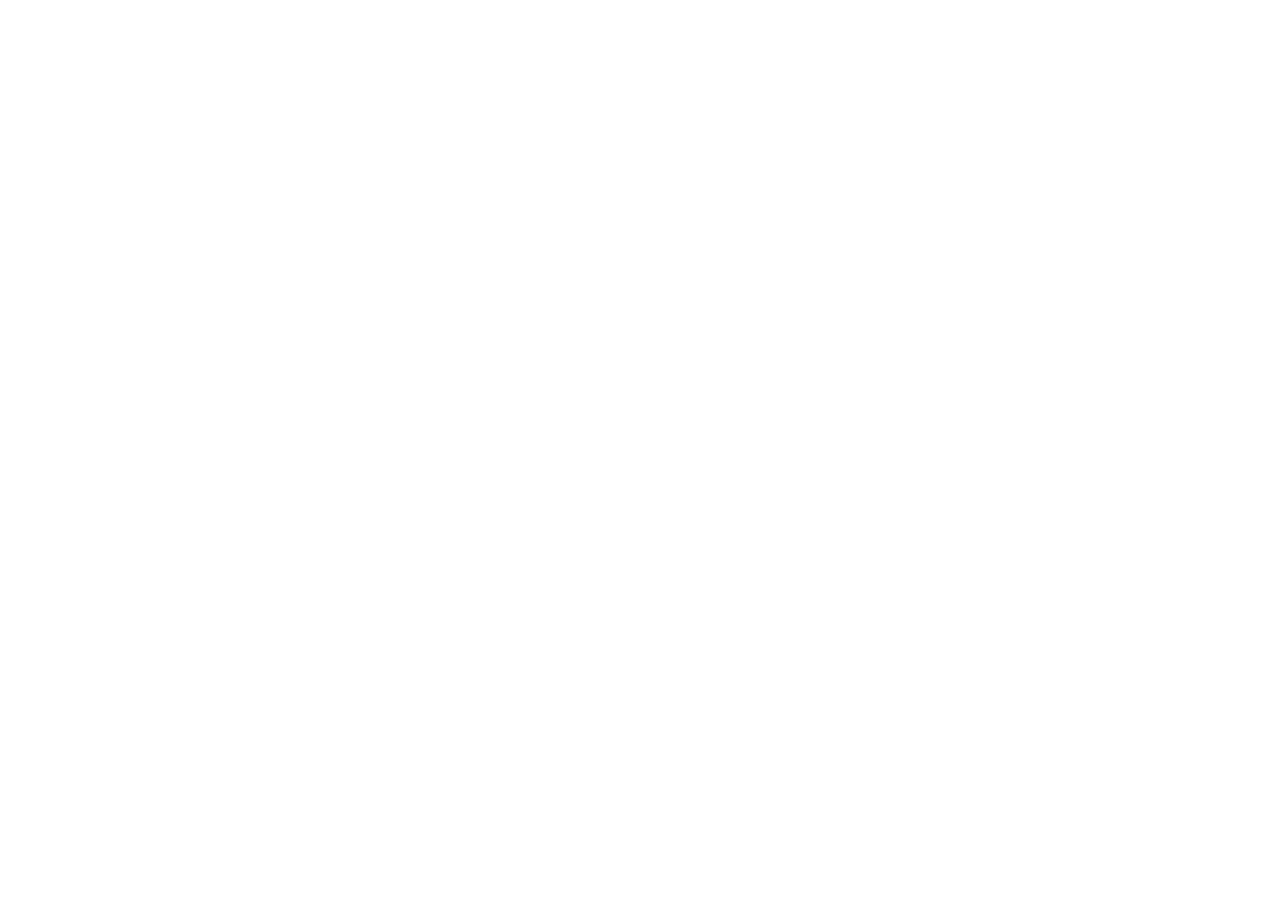
==== attractions.html @ dcddfea0 "Initial Commit for High Fidelity Wireframe of Taniti Website for WGU D479 PA Task 1" ====
<!DOCTYPE html>
<html lang="en">
<head>
    <meta charset="UTF-8">
    <meta name="viewport" content="width=device-width, initial-scale=1.0">
    <link rel="stylesheet" href="/css/styles.css">
    <title>Taniti Attractions WebPage</title>
</head>
<body>
    
</body>
</html>
---- css/styles.css ----
h1 {
    font-size: 3rem;
    text-align: center;
}

h2 {
    font-size: 2.5rem;
    text-align: center;
    text-decoration: underline;
}

h3 {
    font-size: 2.0rem;
    text-align: center;
}

p {
    font-size: 1.85rem;
}

footer {
    padding: 75px;
    margin-top: 30px;
    display: grid;
    grid-template-columns: 1fr 1fr 1fr 1fr 1fr;
    grid-template-rows: auto auto auto;
    place-items: center;
}

.site_heading {
    font-size: 5rem;
}

.header_logo_and_heading_div {
    display: grid;
    grid-template-columns: 1fr 1fr 1fr 1fr 1fr 1fr 1fr;
    grid-template-rows: auto auto;
    gap: 5px;
    place-items: center;
}

.taniti_logo {
    grid-column: 4;
}

.site_heading:nth-child(1) {
    grid-column: 2;
}

.site_heading:nth-child(2) {
    grid-column: 3;
}

.site_heading:nth-child(3) {
    grid-column: 4;
}

.top_navbar {
    background-color: rgba(255, 215, 0, 65%);
    border-radius: 100px;
    align-items: center;
    place-items: center;
    font-size: 2.75rem;
    padding: 40px;
    display: grid;
    grid-template-columns: 1fr 1fr 1fr 1fr;
    grid-template-rows: auto;
    column-gap: 10px;
}

.top_nav_links {
    padding: 20px;
    border: solid 4px black;
    border-radius: 60px;
    color: black;
    background-color: skyblue;

}

.top_nav_links:hover {
    color: black;
    background-color: rgba(240, 23, 52, 80%);
    scale: 1.25;
}

.primary_bottom_navbar {
    background-color: rgba(255, 215, 0, 65%);
    border-radius: 30px;
    width: min-content;
    justify-content: center;
    align-items: center;
    place-items: center;
    font-size: 2.75rem;
    padding: 40px;
    display: grid;
    grid-template-rows: 1fr 1fr 1fr 1fr;
    grid-template-columns: auto;
    column-gap: 10px;
    grid-column-start: 2;
    grid-column-end: 3;
}

.primary_bottom_nav_links {
    padding: 10px;
    border: solid 4px black;
    border-radius: 60px;
    color: black;
    background-color: skyblue;
}

.primary_bottom_nav_links:hover {
    color: black;
    background-color: rgba(240, 23, 52, 80%);
    scale: 1.25;
}

.secondary_bottom_navbar {
    grid-row: 1;
    grid-column-start: 3;
    grid-column-end: 6;
    background-color: rgba(255, 215, 0, 65%);
    border-radius: 30px;
    font-size: 2.0rem;
    padding: 110px;
    display: grid;
    grid-template-rows: 1fr 1fr 1fr;
    grid-template-columns: auto auto auto;
    place-items: center;
    margin-left: 80px;
}

.secondary_bottom_nav_links {
    padding: 20px;
    color: black;
}

.secondary_bottom_nav_links:hover {
    color: rgb(79, 66, 181);
    text-decoration: underline;
}

.content_container {
    display: grid;
    grid-template-columns: 1fr 1fr 1fr 1fr 1fr;
    grid-template-rows: auto auto;
    column-gap: 1px;
    row-gap: 15px;
    place-items: center;
    line-height: 1.5;
}

.center_justify_content_item {
    grid-column: 3;
}

p.content_grid_item_left {
    grid-column-start: 1;
    grid-column-end: 4;
    justify-content: center;
    margin-left: 150px;
    margin-right: 300px;
}

p.content_grid_item_right {
    grid-column-start: 3;
    grid-column-end: 6;
    justify-content: center;
    margin-right: 150px;
    margin-left: 300px;
}

img.content_grid_item_left {
    grid-column-start: 1;
    grid-column-end: 3;
    justify-content: center;
    margin-left: 300px;
}

.img_caption_left {
    grid-column-start: 1;
    grid-column-end: 3;
    grid-row: 2;
}

img.content_grid_item_right {
    grid-column-start: 4;
    grid-column-end: 6;
    justify-content: center;
    margin-right: 300px;
}

.img_caption_right {
    grid-column-start: 4;
    grid-column-end: 6;
}

.content_image {
    min-width: 225px;
    max-width: 35vw;
}

.taniti_welcome {
    font-style: italic;
    font-size: 4rem;
}

#bottom_caption_div {
    margin: 20px;
    grid-column-start: 1;
    grid-column-end: 4;
    grid-row-start: 2;
    grid-row-end: 4;
    display: grid;
    grid-template-columns: 1fr 1fr 1fr 1fr 1fr;
    grid-template-rows: auto auto;
}

.current {
    color: white;
    background-color: rgb(79, 66, 181);
    border-radius: 30px;
    margin: 20px;
}

.bottom_logo_div {
    grid-column-start: 1;
    grid-column-end: 2;
    grid-row: 1;
    place-items: center;
}

#top_taniti_welcome_logo {
    min-width: 275px;
    max-width: 20vw;
}

#bottom_taniti_welcome_logo {
    min-width: 275px;
    max-width: 18vw;
}


@media (max-width: 1200px) {
    .header_logo_and_heading_div {
        grid-template-columns: 1fr;
        grid-template-rows: auto auto auto auto;

    }

    .taniti_logo {
        grid-column: 1;
    }

    .site_heading:nth-child(1) {
        grid-column: 1;
    }

    .site_heading:nth-child(2) {
        grid-column: 1;
    }

    .site_heading:nth-child(3) {
        grid-column: 1;
    }

    .content_container {
        grid-template-columns: 1fr;
        grid-auto-rows: 1fr;
        row-gap: 0px;
    }

    h2.center_justify_content_item,
    h3.center_justify_content_item {
        grid-column: 1;
        justify-content: center;
        place-items: center;
        margin: 0px;
    }

    p.content_grid_item_left,
    p.content_grid_item_right {
        grid-column: 1;
        justify-content: center;
        place-items: center;
        margin: 0px;
    }

    img.content_grid_item_left,
    img.content_grid_item_right {
        grid-column: 1;
        grid-row: auto;
        justify-content: center;
        place-items: center;
        margin: 0px;
    }

    .img_caption_left,
    .img_caption_right {
        grid-column: 1;
        justify-content: center;
        place-items: center;
    }

    .top_nav_container {
        grid-template-columns: auto;
        grid-auto-rows: 1fr;
        justify-content: center;
        place-items: center;
    }

    .top_navbar {
        grid-template-columns: auto;
        grid-auto-rows: 1fr;
        justify-content: center;
        place-items: center;
    }

    .top_nav_links {
        margin: 15px auto 15px auto;
    }

    footer {
        grid-template-columns: auto;
        grid-auto-rows: 1fr;
        justify-content: center;
        place-items: center;
    }

    .bottom_logo_div {
        grid-row: auto;
        grid-column: 1;
        margin-bottom: 0px;
    }

    .primary_bottom_navbar {
        grid-row: auto;
        grid-column: 1;

    }

    .secondary_bottom_navbar {
        grid-row: auto;
        grid-column: 1;
        grid-template-columns: 1fr;
        padding: 60px;
        margin-top: 15px;
        margin-left: 0px;
    }

    .responsive_span {
        grid-row: auto;
    }

    #bottom_caption_div,
    .caption_span5 {
        grid-row: auto;
        grid-column-start: 1;
        grid-column-end: 5;
    }

    .main_headings {
        grid-row: auto;
        margin-top: auto;
        margin-bottom: auto;
    }

    img {
        margin: 0px;
    }

}
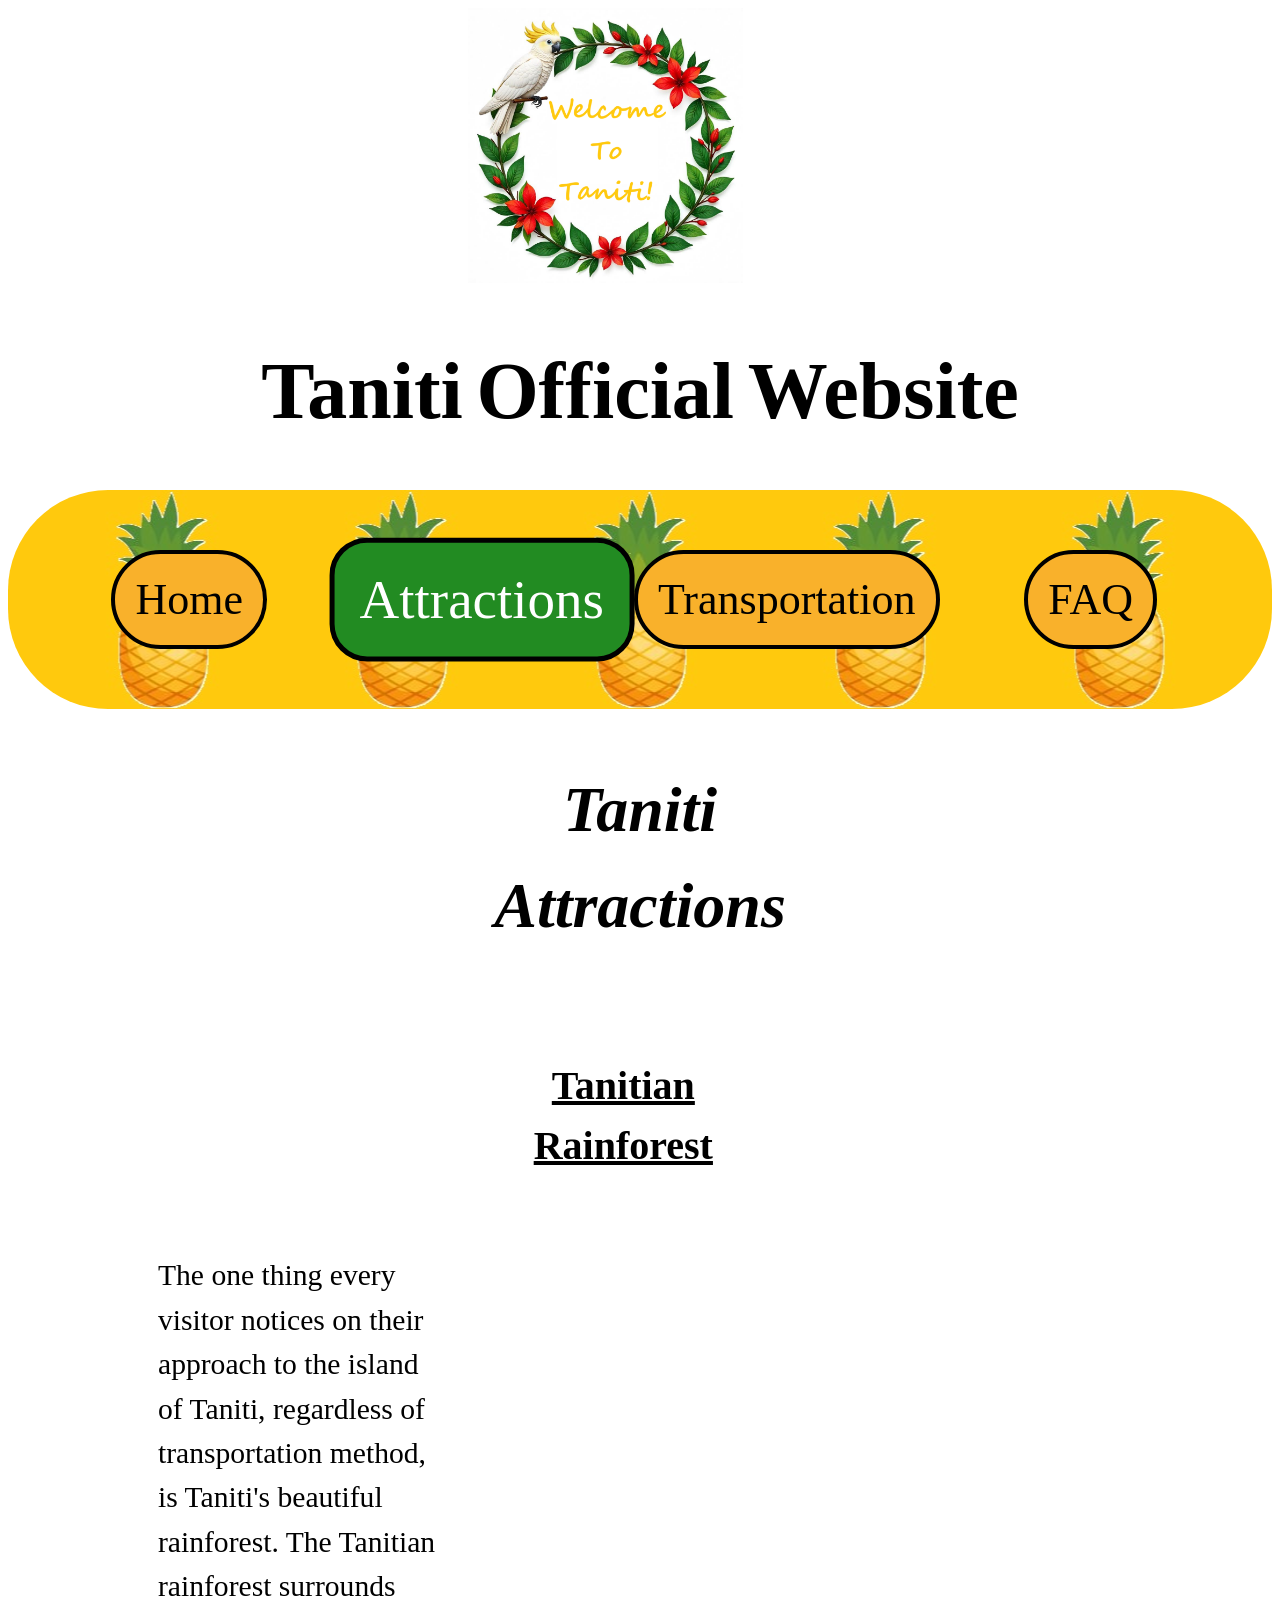
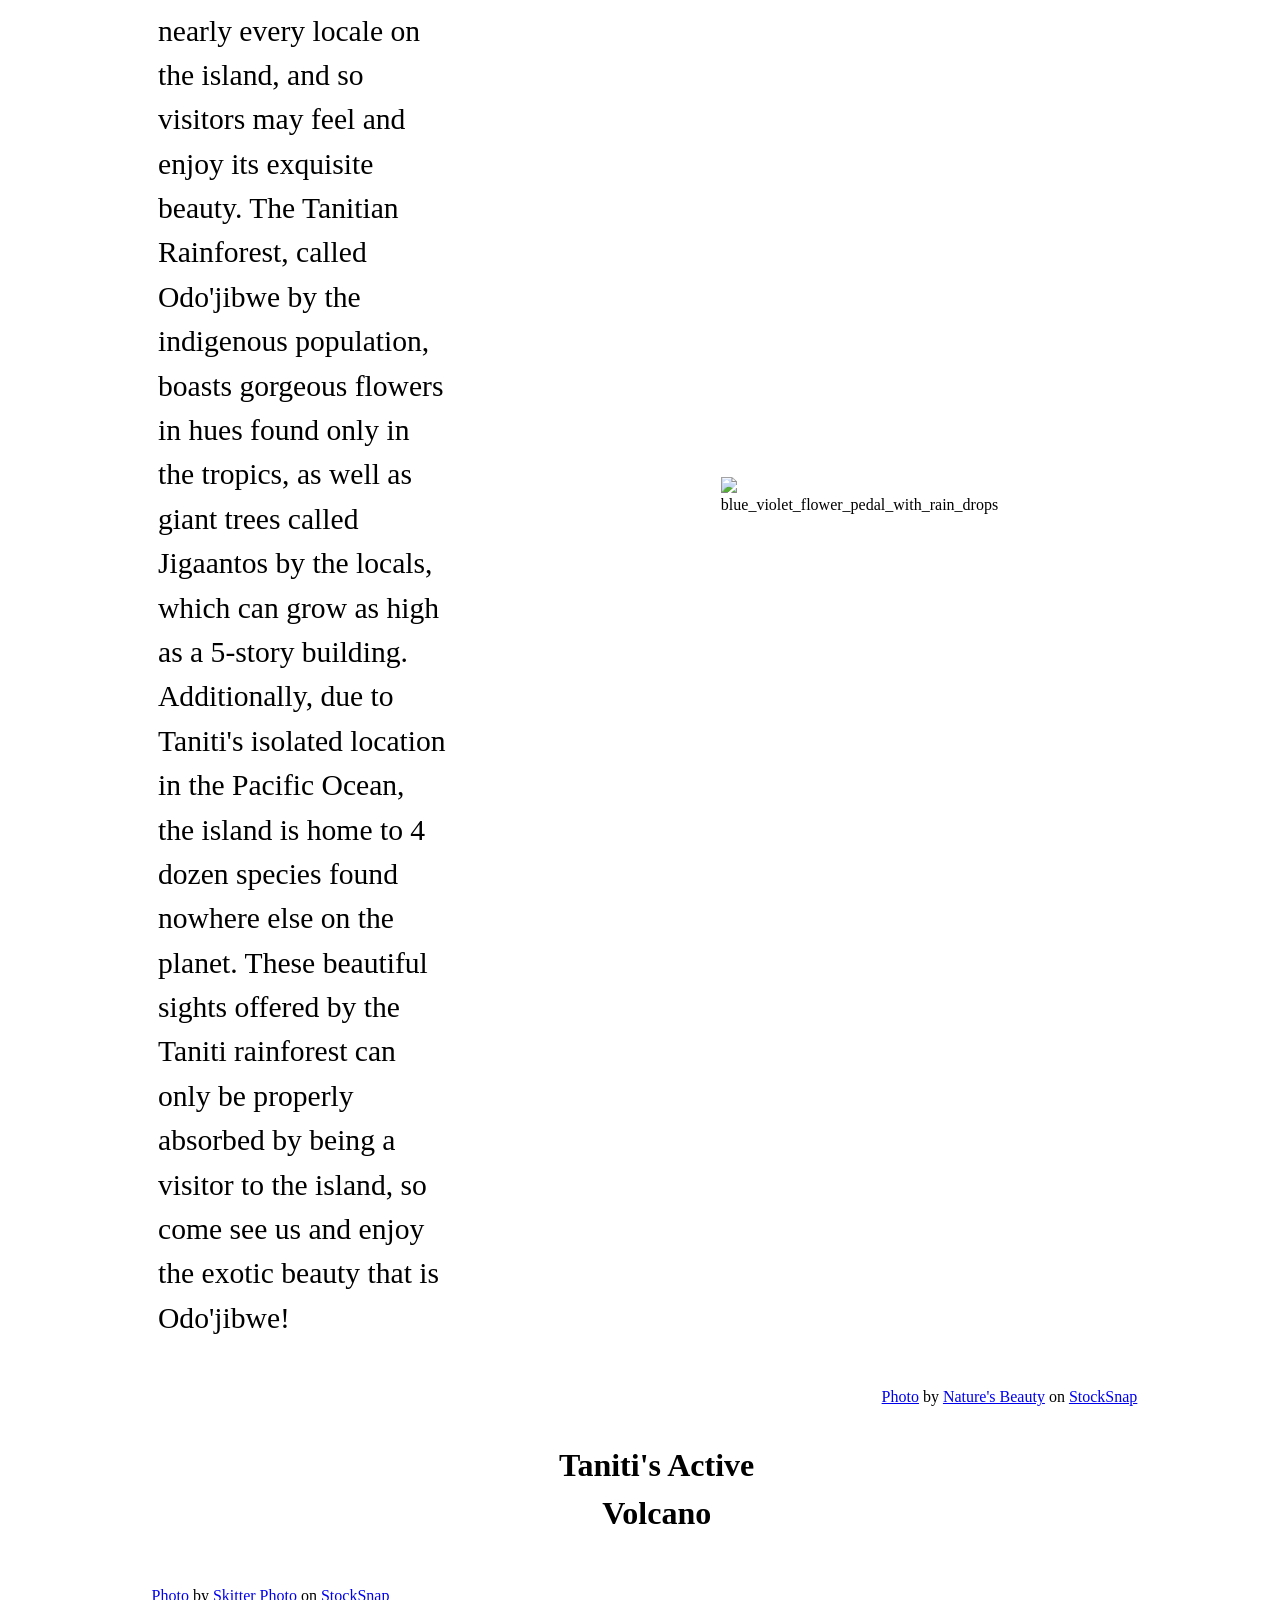
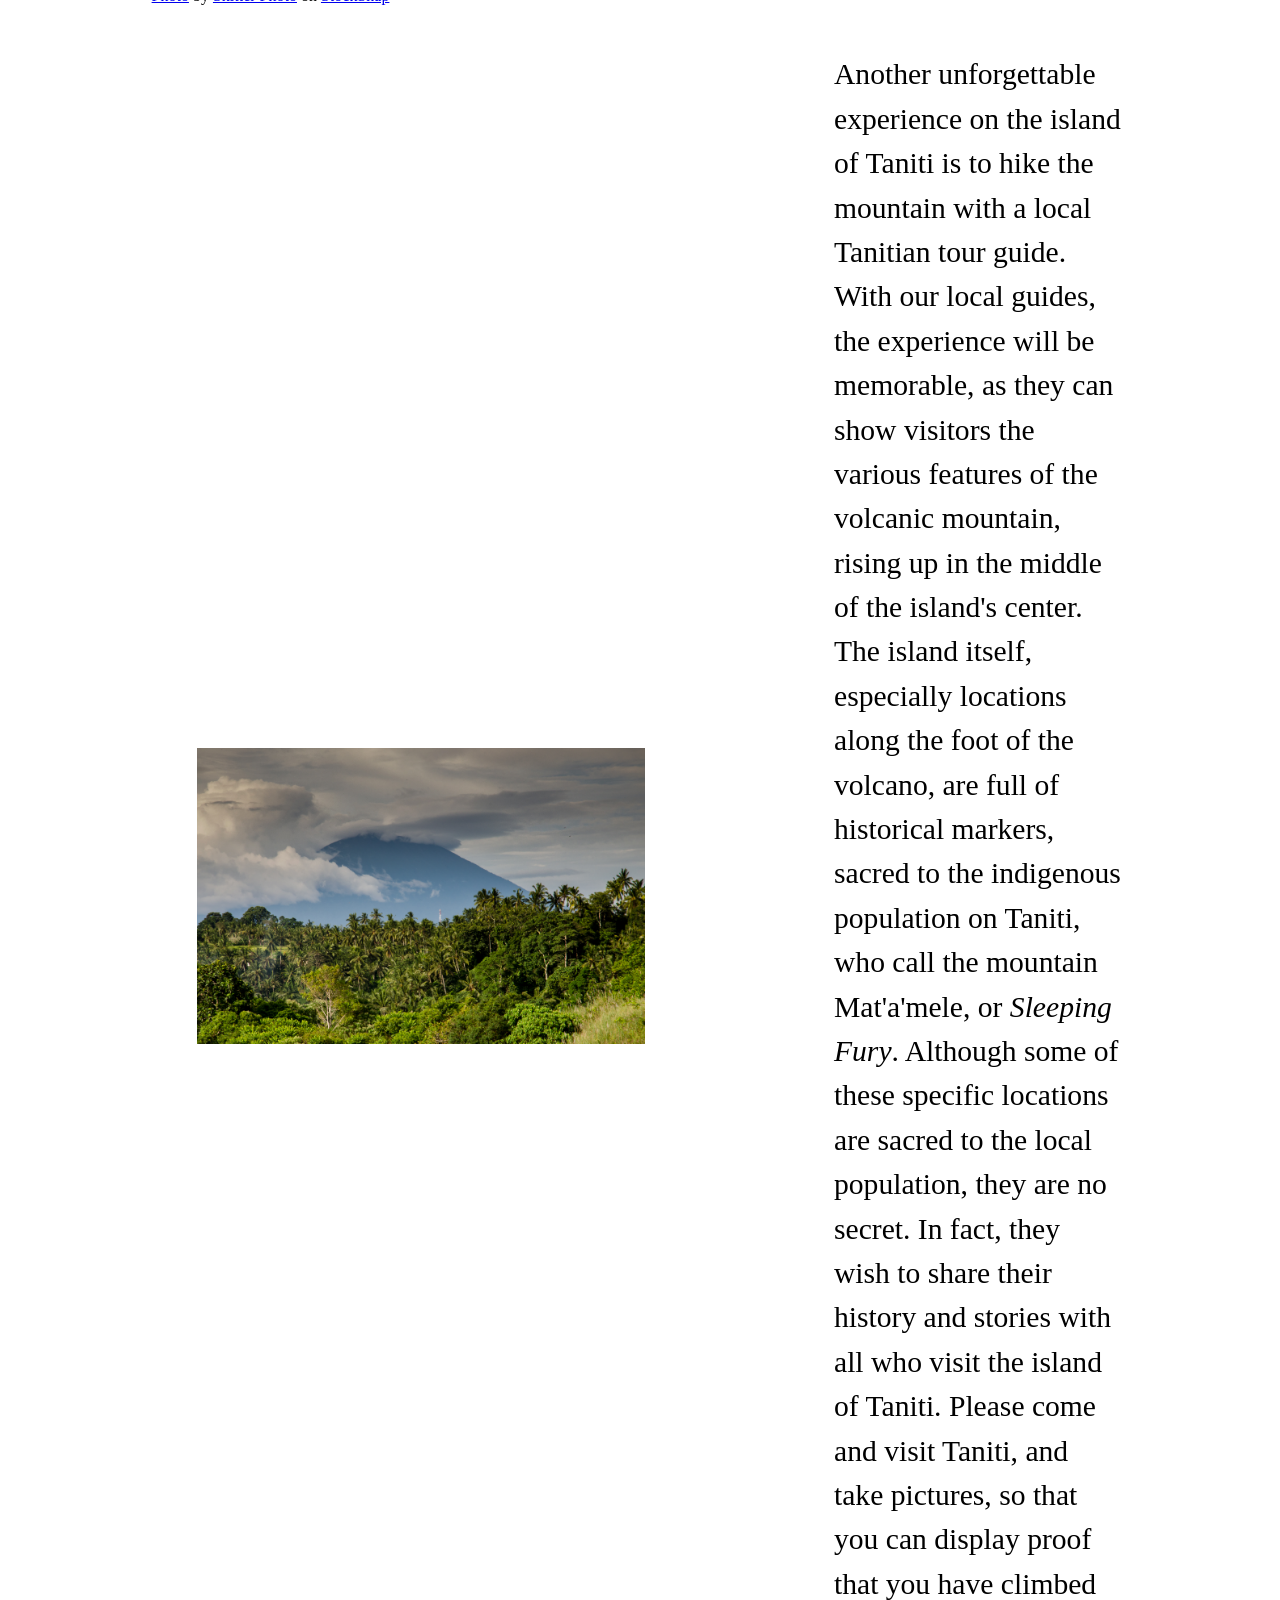
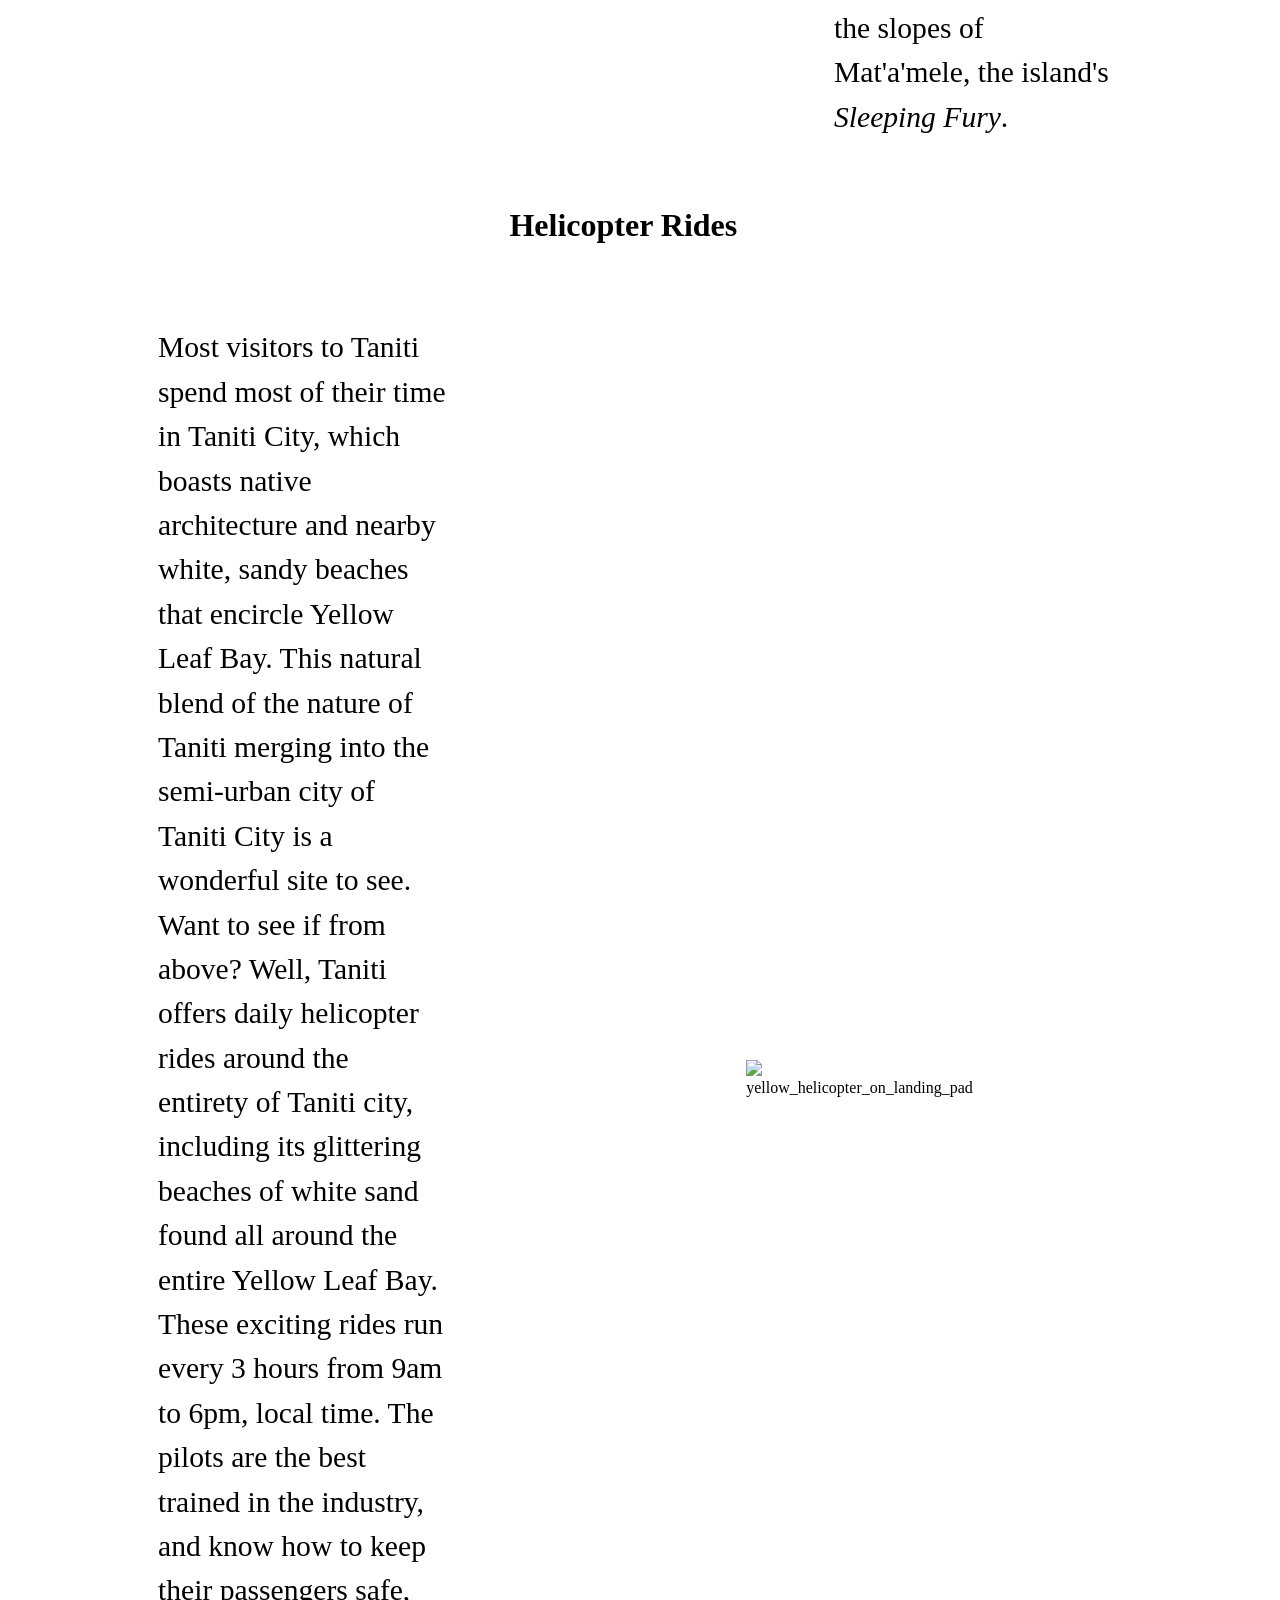
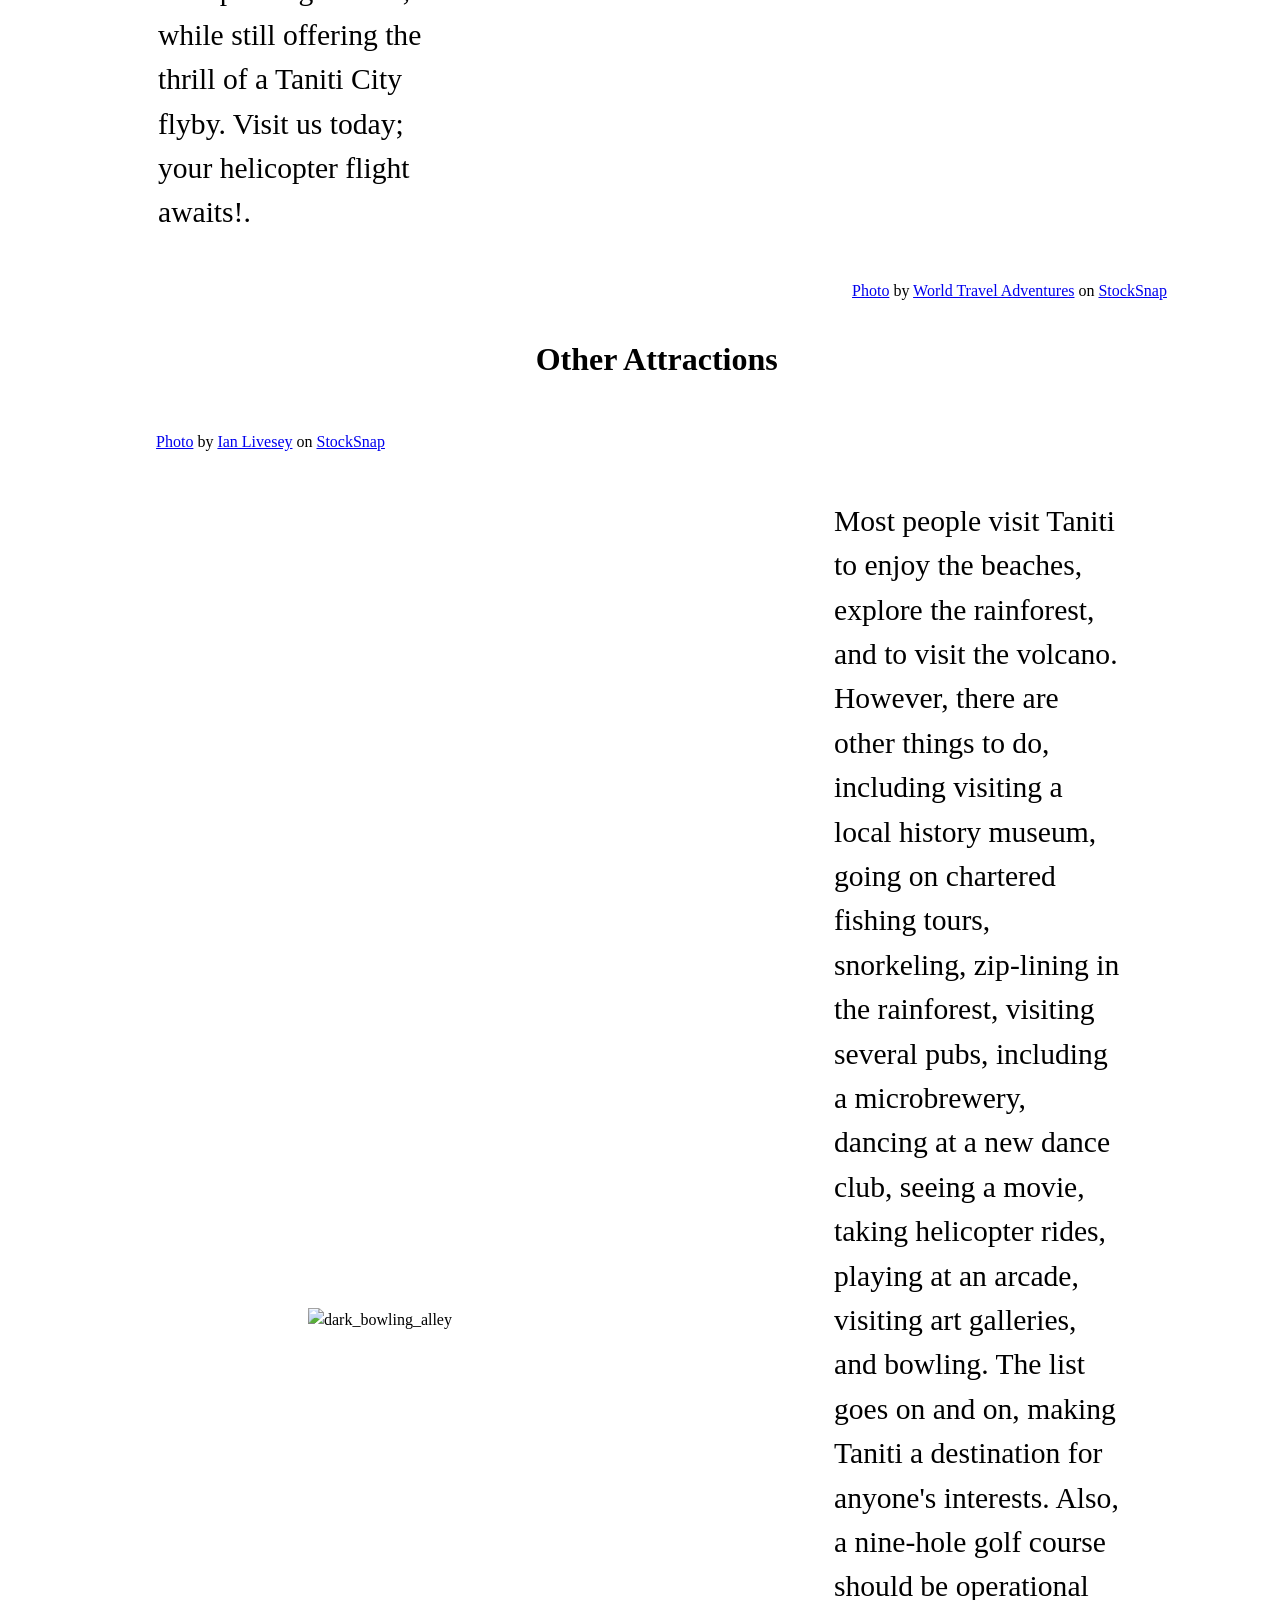
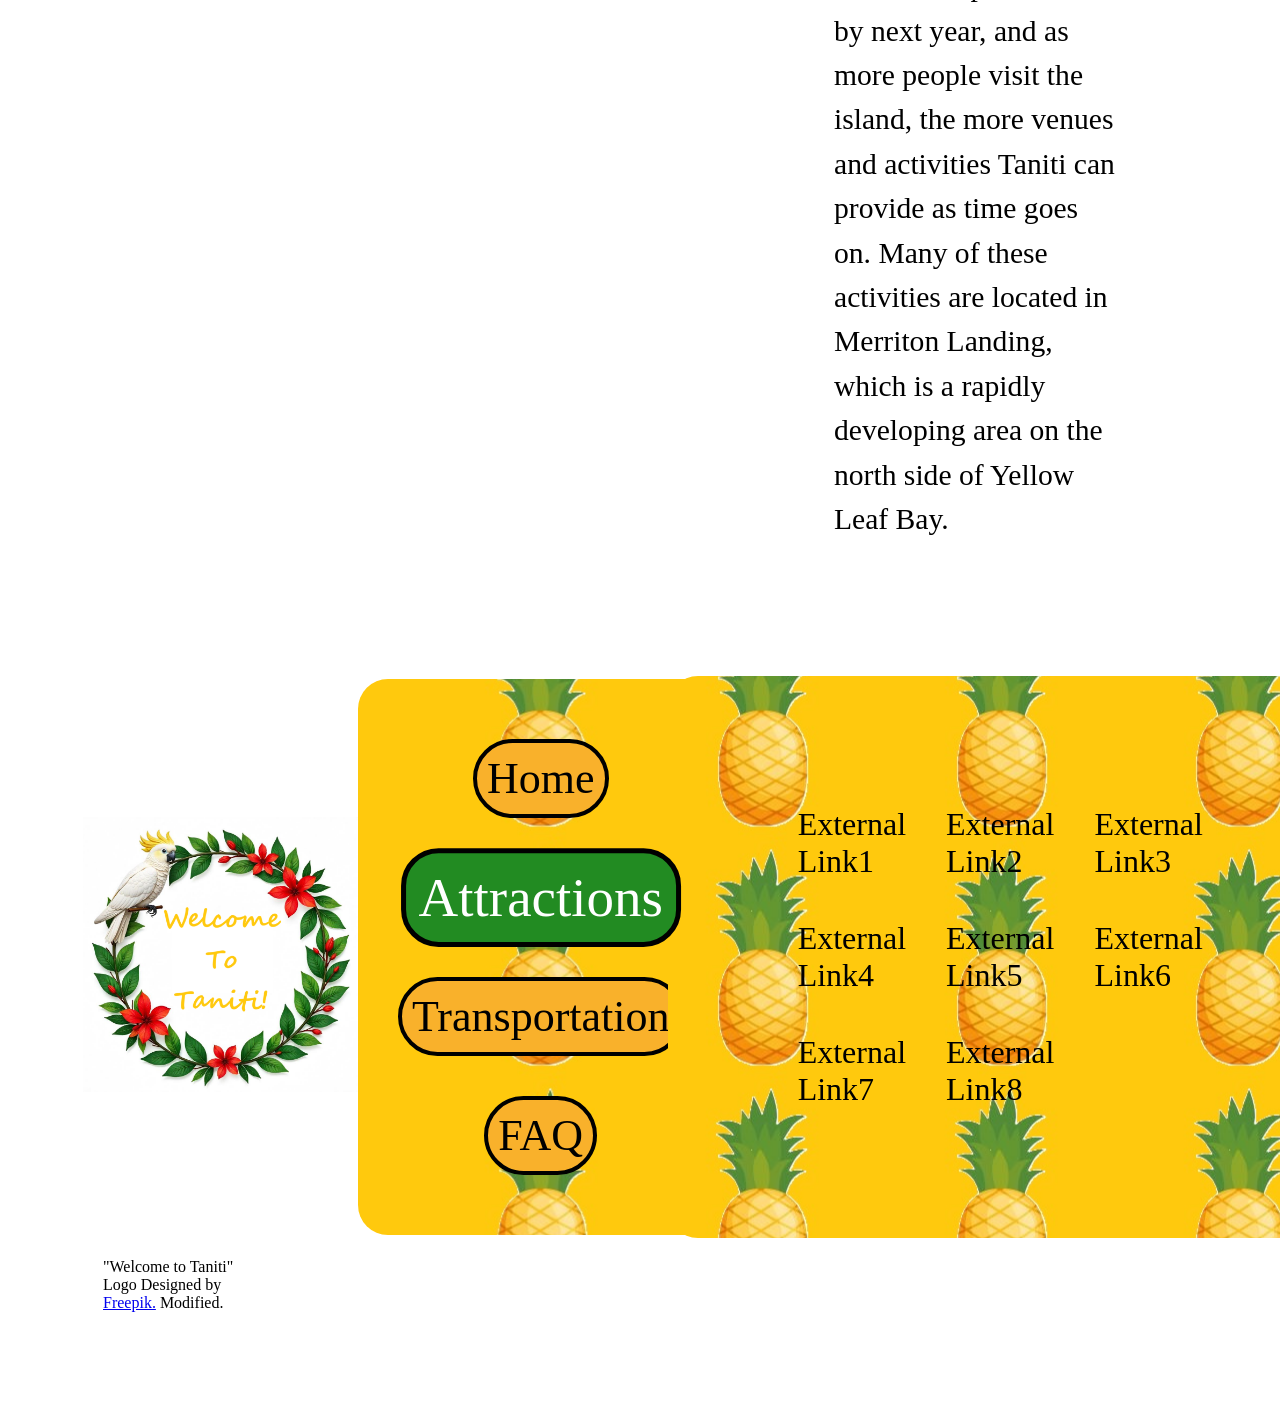
==== commit 8791142c: "Primary changes are navigation colors and background, with content on first two pages. Still working" ====
--- a/attractions.html
+++ b/attractions.html
@@ -1,12 +1,141 @@
 <!DOCTYPE html>
 <html lang="en">
+
 <head>
     <meta charset="UTF-8">
     <meta name="viewport" content="width=device-width, initial-scale=1.0">
     <link rel="stylesheet" href="/css/styles.css">
     <title>Taniti Attractions WebPage</title>
 </head>
+
 <body>
-    
+    <header>
+        <div class="header_logo_and_heading_div">
+            <a href="index.html" class="taniti_logo"><img id="top_taniti_welcome_logo"
+                    src="/images/welcome_to_taniti_freepik.jpg" class="taniti_logo"
+                    alt="welcome_to_taniti_wreath_with_white_tropical_bird"></a>
+            <h1 class="site_heading">Taniti </h1>
+            <h1 class="site_heading">Official </h1>
+            <h1 class="site_heading">Website</h1>
+        </div>
+    </header>
+    <div class="top_nav_container">
+        <nav class="top_navbar">
+            <a href="index.html" class="top_nav_links">Home</a>
+            <a href="attractions.html" class="top_nav_links current">Attractions</a>
+            <a href="transportation.html" class="top_nav_links">Transportation</a>
+            <a href="faq.html" class="top_nav_links">FAQ</a>
+        </nav>
+    </div>
+    <main>
+        <section class="content_container">
+            <h1 class="main_headings taniti_welcome">Taniti Attractions</h1>
+        </section>
+        <section class="content_container">
+            <h2 class="main_headings center_justify_content_item">Tanitian Rainforest</h2>
+            <p class="content_grid_item_left">The one thing every visitor notices on their approach to the island of
+                Taniti, regardless of transportation method, is Taniti's beautiful rainforest. The Tanitian rainforest
+                surrounds nearly every locale on the island, and so visitors may feel and enjoy its exquisite beauty.
+                The Tanitian Rainforest, called Odo'jibwe by the indigenous population, boasts gorgeous flowers in hues
+                found only in the tropics, as well as giant trees called Jigaantos by the locals, which can grow as high
+                as a 5-story building. Additionally, due to Taniti's isolated location in the Pacific Ocean, the island
+                is home to 4 dozen species found nowhere else on the planet. These beautiful sights offered by the
+                Taniti rainforest can only be properly absorbed by being a visitor to the island, so come see us and
+                enjoy the
+                exotic beauty that is Odo'jibwe! </p>
+            <img src="/images/StockSnap_BZZPIWVJ4B.jpg" class="content_image content_grid_item_right"
+                alt="blue_violet_flower_pedal_with_rain_drops"><span id="caption_span1"
+                class="img_caption_right responsive_span"><a href="https://stocksnap.io/photo/flower-drops-BZZPIWVJ4B"
+                    target="_blank">Photo</a> by <a href="https://stocksnap.io/author/naturesbeauty"
+                    target="_blank">Nature's Beauty</a> on <a href="https://stocksnap.io"
+                    target="_blank">StockSnap</a></span>
+        </section>
+        <section class="content_container">
+
+            <h3 class="center_justify_content_item">Taniti's Active Volcano</h3>
+            <img src="/images/StockSnap_4DAEA3A722.jpg" class="content_image content_grid_item_left"
+                alt="active_volcano_in_the_distance">
+            <span id="caption_span2" class="img_caption_left responsive_span"><a
+                    href="https://stocksnap.io/photo/volcano-mountain-4DAEA3A722" target="_blank">Photo</a> by <a
+                    href="https://stocksnap.io/author/402" target="_blank">Skitter Photo</a> on <a
+                    href="https://stocksnap.io" target="_blank">StockSnap</a></span>
+            <p class="content_grid_item_right">Another unforgettable experience on the island of Taniti is to hike the
+                mountain with a local Tanitian tour guide. With our local guides, the experience will be memorable, as
+                they can show visitors the various features of the volcanic mountain, rising up in the middle of the
+                island's center. The island itself, especially locations along the foot of the volcano, are full of
+                historical markers, sacred to the indigenous population on Taniti, who call the mountain Mat'a'mele, or
+                <i>Sleeping Fury</i>. Although some of these specific locations are sacred to the local population, they
+                are no
+                secret. In fact, they wish to share their history and stories with all who visit the island of Taniti.
+                Please come and visit Taniti, and take pictures, so that you can display proof that you have climbed the
+                slopes of Mat'a'mele, the island's <i>Sleeping Fury</i>.
+            </p>
+
+        </section>
+        <section class="content_container">
+            <h3 class="center_justify_content_item">Helicopter Rides</h3>
+            <p class="content_grid_item_left">
+                Most visitors to Taniti spend most of their time in Taniti City, which boasts native architecture and
+                nearby white, sandy beaches that encircle Yellow Leaf Bay. This natural blend of the nature of Taniti
+                merging into the semi-urban city of Taniti City is a wonderful site to see. Want to see if from above?
+                Well, Taniti offers daily helicopter rides around the entirety of Taniti city, including its glittering
+                beaches of white sand found all around the entire Yellow Leaf Bay. These exciting rides run every 3
+                hours from 9am to 6pm, local time. The pilots are the best trained in the industry, and know how to keep
+                their passengers safe, while still offering the thrill of a Taniti City flyby. Visit us today; your
+                helicopter flight awaits!.
+            </p>
+            <img src="/images/StockSnap_QHOXI7BQPK.jpg" class="content_image content_grid_item_right"
+                alt="yellow_helicopter_on_landing_pad"><span id="caption_span3"
+                class="img_caption_right responsive_span"><a
+                    href="https://stocksnap.io/photo/helicopter-transportation-QHOXI7BQPK" target="_blank">Photo</a> by
+                <a href="https://stocksnap.io/author/worldtravel" target="_blank">World Travel Adventures</a> on <a
+                    href="https://stocksnap.io" target="_blank">StockSnap</a></span>
+        </section>
+        <section class="content_container">
+            <h3 class="center_justify_content_item">Other Attractions</h3>
+            <img src="/images/StockSnap_MDJKESUW8P.jpg" class="content_image content_grid_item_left"
+                alt="dark_bowling_alley">
+            <span id="caption_span4" class="img_caption_left responsive_span"><a
+                    href="https://stocksnap.io/photo/bowling-alley-MDJKESUW8P" target="_blank">Photo</a> by <a
+                    href="https://stocksnap.io/author/ianlivesey" target="_blank">Ian Livesey</a> on <a
+                    href="https://stocksnap.io" target="_blank">StockSnap</a></span>
+            <p class="content_grid_item_right">Most people visit Taniti to enjoy the beaches, explore the rainforest,
+                and to visit the volcano. However, there are other things to do, including visiting a local history
+                museum, going on chartered fishing tours, snorkeling, zip-lining in the rainforest, visiting several
+                pubs, including a microbrewery, dancing at a new dance club, seeing a movie, taking helicopter rides,
+                playing at an arcade, visiting art galleries, and bowling. The list goes on and on, making Taniti a
+                destination for anyone's interests. Also, a nine-hole golf course should be operational by next year,
+                and as more people visit the island, the more venues and activities Taniti can provide as time goes on.
+                Many of these activities are located in Merriton Landing, which is a rapidly developing area on the
+                north side of Yellow Leaf Bay. </p>
+        </section>
+    </main>
+    <footer>
+        <div class="bottom_logo_div">
+            <a href="index.html"><img id="bottom_taniti_welcome_logo" src="/images/welcome_to_taniti_freepik.jpg"
+                    class="taniti_logo" alt="welcome_to_taniti_wreath_with_white_tropical_bird"></a>
+        </div>
+        <nav class="primary_bottom_navbar">
+            <a href="index.html" class="primary_bottom_nav_links">Home</a>
+            <a href="attractions.html" class="primary_bottom_nav_links current">Attractions</a>
+            <a href="transportation.html" class="primary_bottom_nav_links">Transportation</a>
+            <a href="faq.html" class="primary_bottom_nav_links">FAQ</a>
+        </nav>
+        <nav class="secondary_bottom_navbar">
+            <a class="secondary_bottom_nav_links">External Link1</a>
+            <a class="secondary_bottom_nav_links">External Link2</a>
+            <a class="secondary_bottom_nav_links">External Link3</a>
+            <a class="secondary_bottom_nav_links">External Link4</a>
+            <a class="secondary_bottom_nav_links">External Link5</a>
+            <a class="secondary_bottom_nav_links">External Link6</a>
+            <a class="secondary_bottom_nav_links">External Link7</a>
+            <a class="secondary_bottom_nav_links">External Link8</a>
+        </nav>
+        <div id="bottom_caption_div">
+            <span class="caption_span5">"Welcome to Taniti" Logo Designed by <a href="https://www.freepik.com/"
+                    target="_blank">Freepik.</a> Modified.</span>
+        </div>
+    </footer>
 </body>
+
 </html>
--- a/css/styles.css
+++ b/css/styles.css
@@ -56,7 +56,10 @@
 }
 
 .top_navbar {
-    background-color: rgba(255, 215, 0, 65%);
+    background-image: url("/images/pineapple_icon_smallB.jpg");
+    background-repeat: repeat;
+    background-position: center;
+    background-color: linear-gradient(to right, rgba(255, 215, 0, 65%), rgb(249, 177, 43));
     border-radius: 100px;
     align-items: center;
     place-items: center;
@@ -73,18 +76,22 @@
     border: solid 4px black;
     border-radius: 60px;
     color: black;
-    background-color: skyblue;
+    background-color: rgb(249, 177, 43);
+    text-decoration: none;
 
 }
 
 .top_nav_links:hover {
     color: black;
-    background-color: rgba(240, 23, 52, 80%);
+    background-color: rgb(255, 215, 0);
     scale: 1.25;
 }
 
 .primary_bottom_navbar {
-    background-color: rgba(255, 215, 0, 65%);
+    background-image: url("/images/pineapple_icon_smallB.jpg");
+    background-repeat: repeat;
+    background-position: center;
+    background-color: linear-gradient(to right, rgba(255, 215, 0, 65%), rgb(249, 177, 43));
     border-radius: 30px;
     width: min-content;
     justify-content: center;
@@ -105,20 +112,24 @@
     border: solid 4px black;
     border-radius: 60px;
     color: black;
-    background-color: skyblue;
+    background-color: rgb(249, 177, 43);
+    text-decoration: none;
 }
 
 .primary_bottom_nav_links:hover {
     color: black;
-    background-color: rgba(240, 23, 52, 80%);
+    background-color: rgb(255, 215, 0);
     scale: 1.25;
 }
 
 .secondary_bottom_navbar {
+    background-image: url("/images/pineapple_icon_smallB.jpg");
+    background-repeat: repeat;
+    background-position: center;
+    background-color: linear-gradient(to right, rgba(255, 215, 0, 65%), rgb(249, 177, 43));
     grid-row: 1;
     grid-column-start: 3;
     grid-column-end: 6;
-    background-color: rgba(255, 215, 0, 65%);
     border-radius: 30px;
     font-size: 2.0rem;
     padding: 110px;
@@ -135,7 +146,7 @@
 }
 
 .secondary_bottom_nav_links:hover {
-    color: rgb(79, 66, 181);
+    color: blueviolet;
     text-decoration: underline;
 }
 
@@ -202,6 +213,7 @@
 .taniti_welcome {
     font-style: italic;
     font-size: 4rem;
+    grid-column: 3;
 }
 
 #bottom_caption_div {
@@ -217,9 +229,10 @@
 
 .current {
     color: white;
-    background-color: rgb(79, 66, 181);
+    background-color: forestgreen;
     border-radius: 30px;
     margin: 20px;
+    scale: 1.25;
 }
 
 .bottom_logo_div {
@@ -269,6 +282,10 @@
         row-gap: 0px;
     }
 
+    .taniti_welcome {
+        grid-column: 1;
+    }
+
     h2.center_justify_content_item,
     h3.center_justify_content_item {
         grid-column: 1;
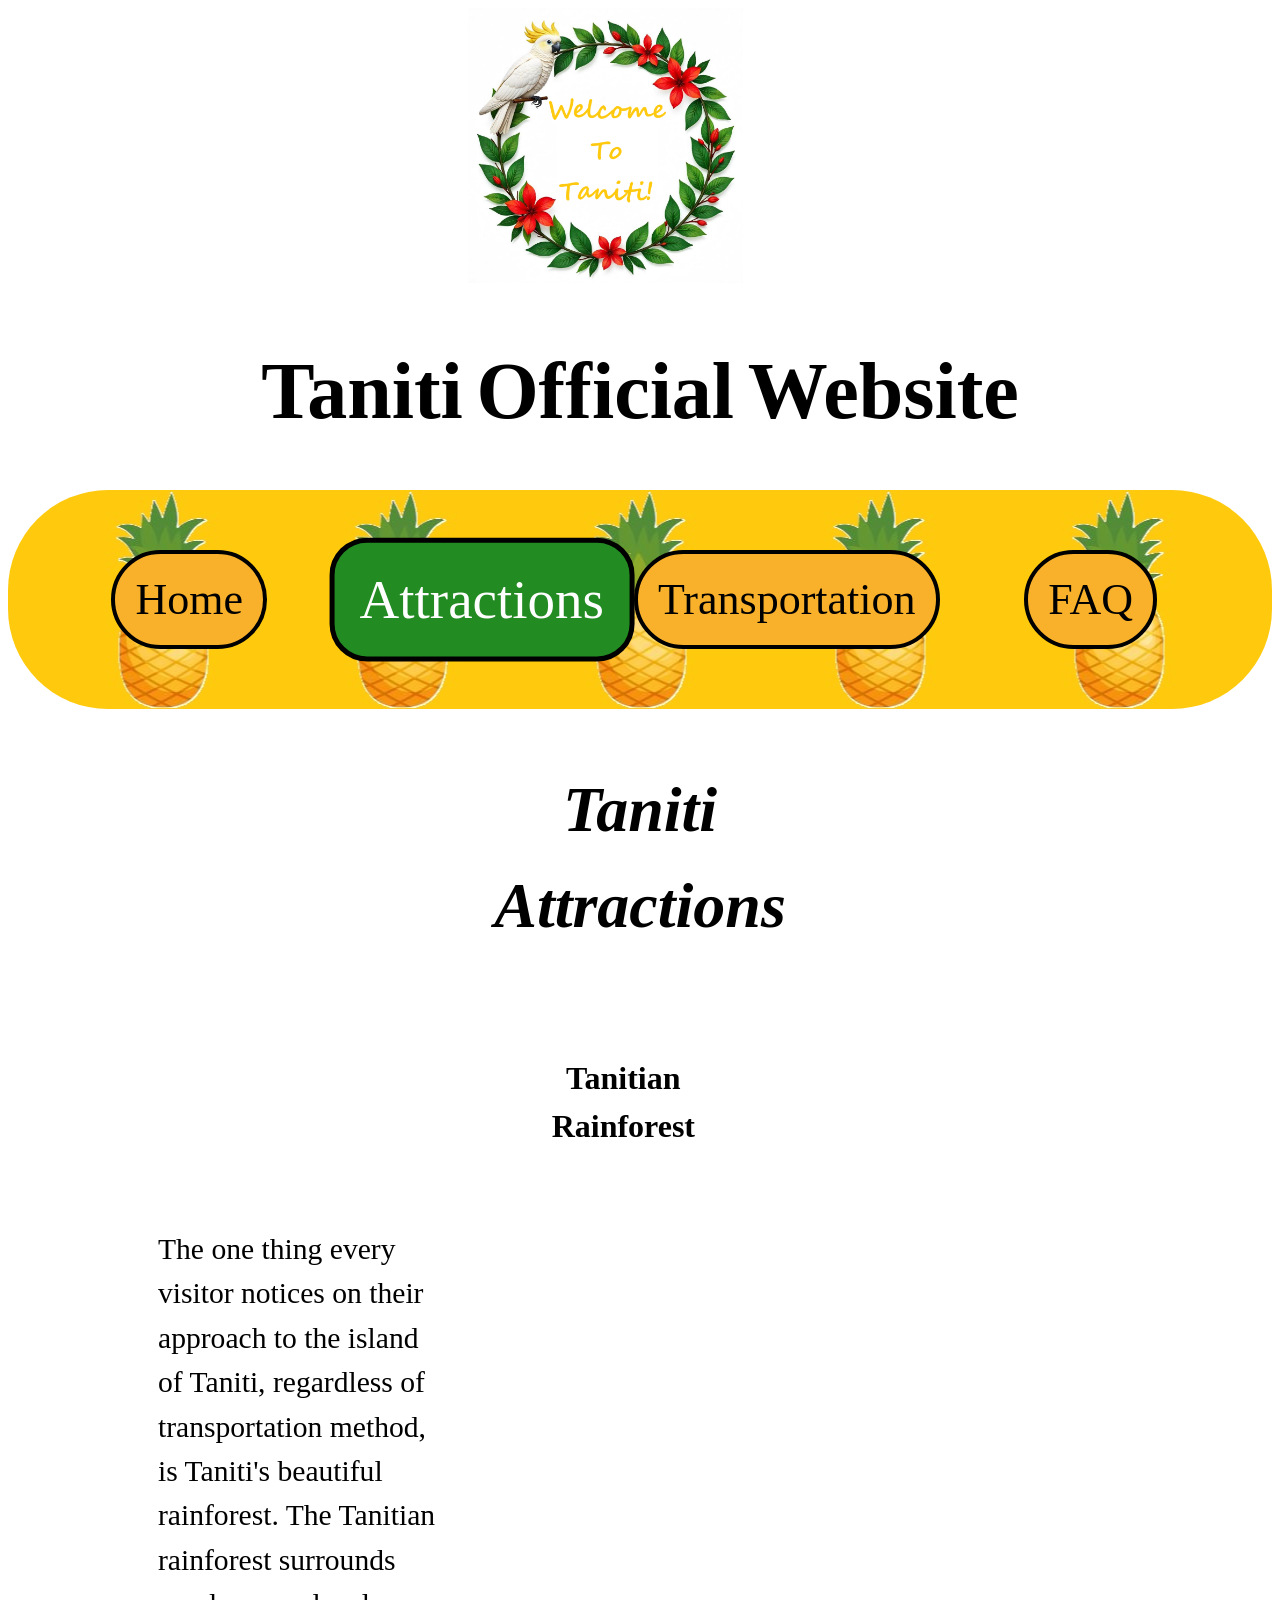
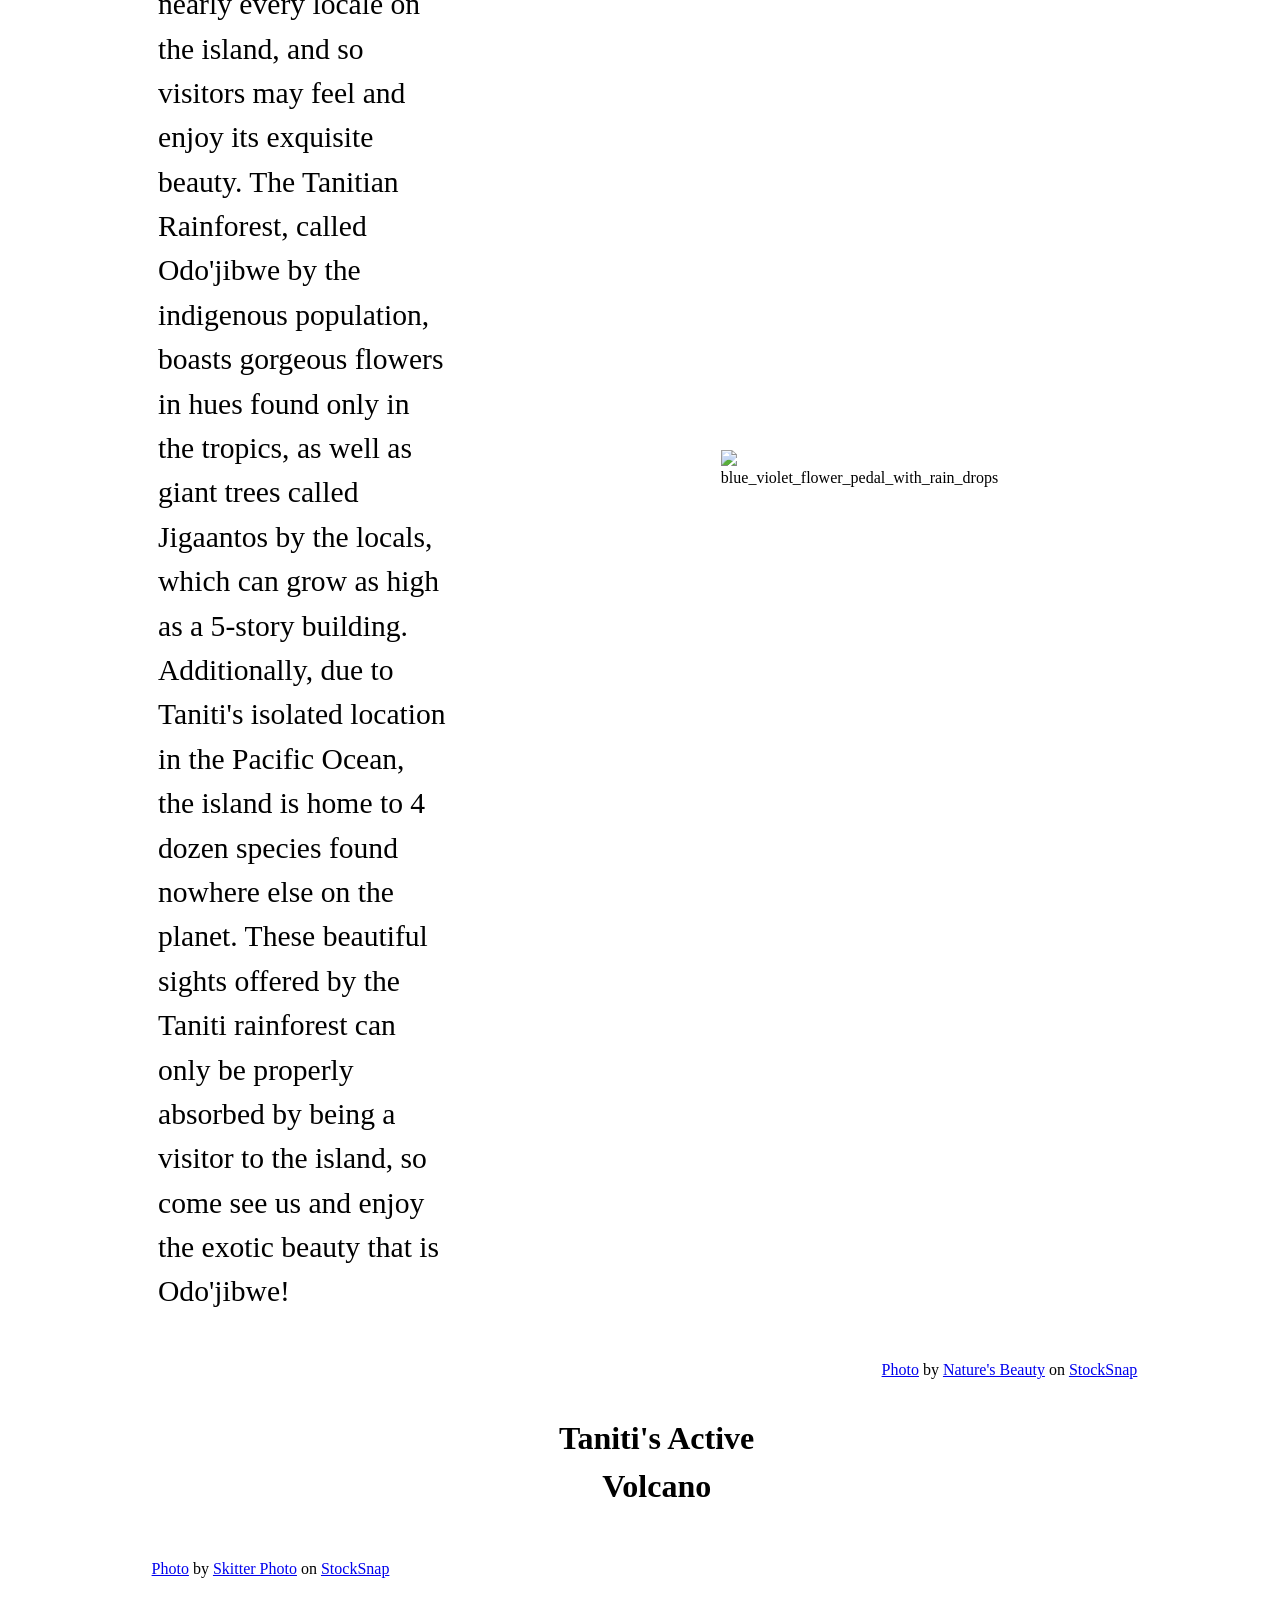
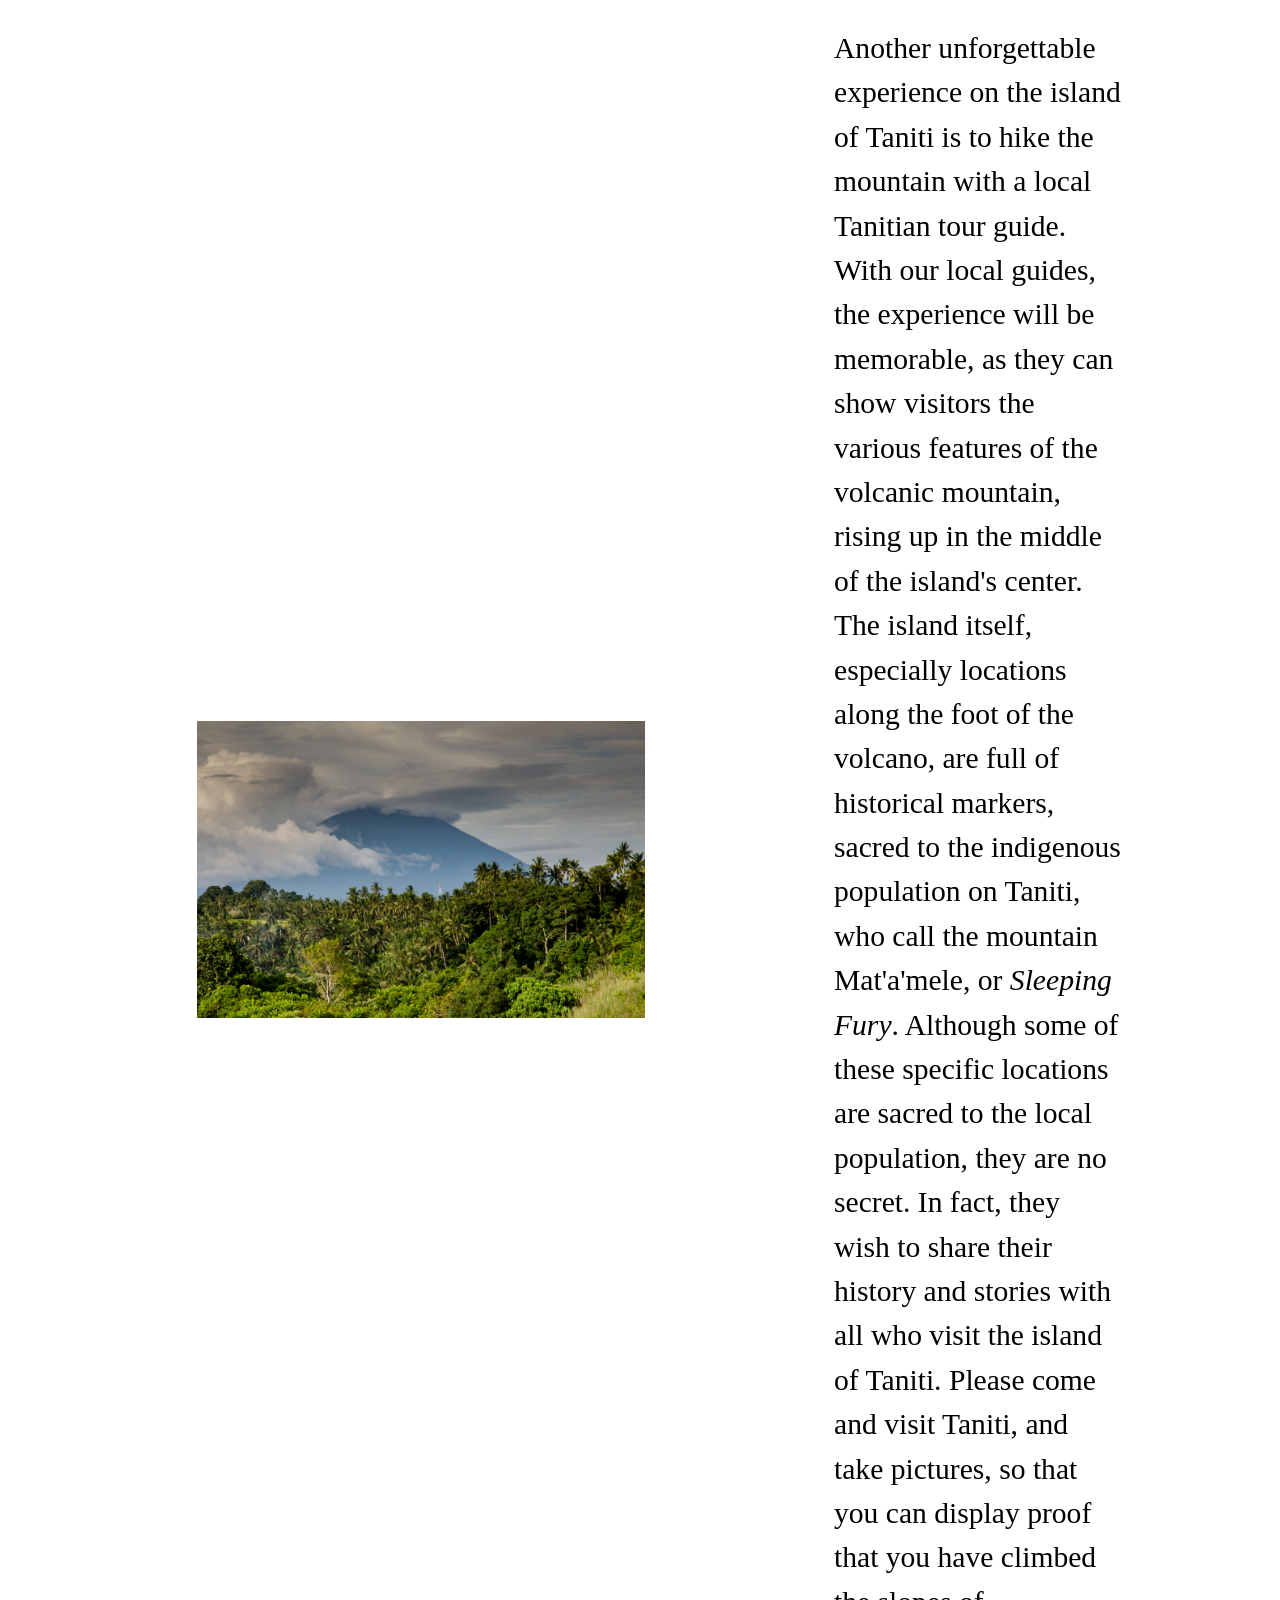
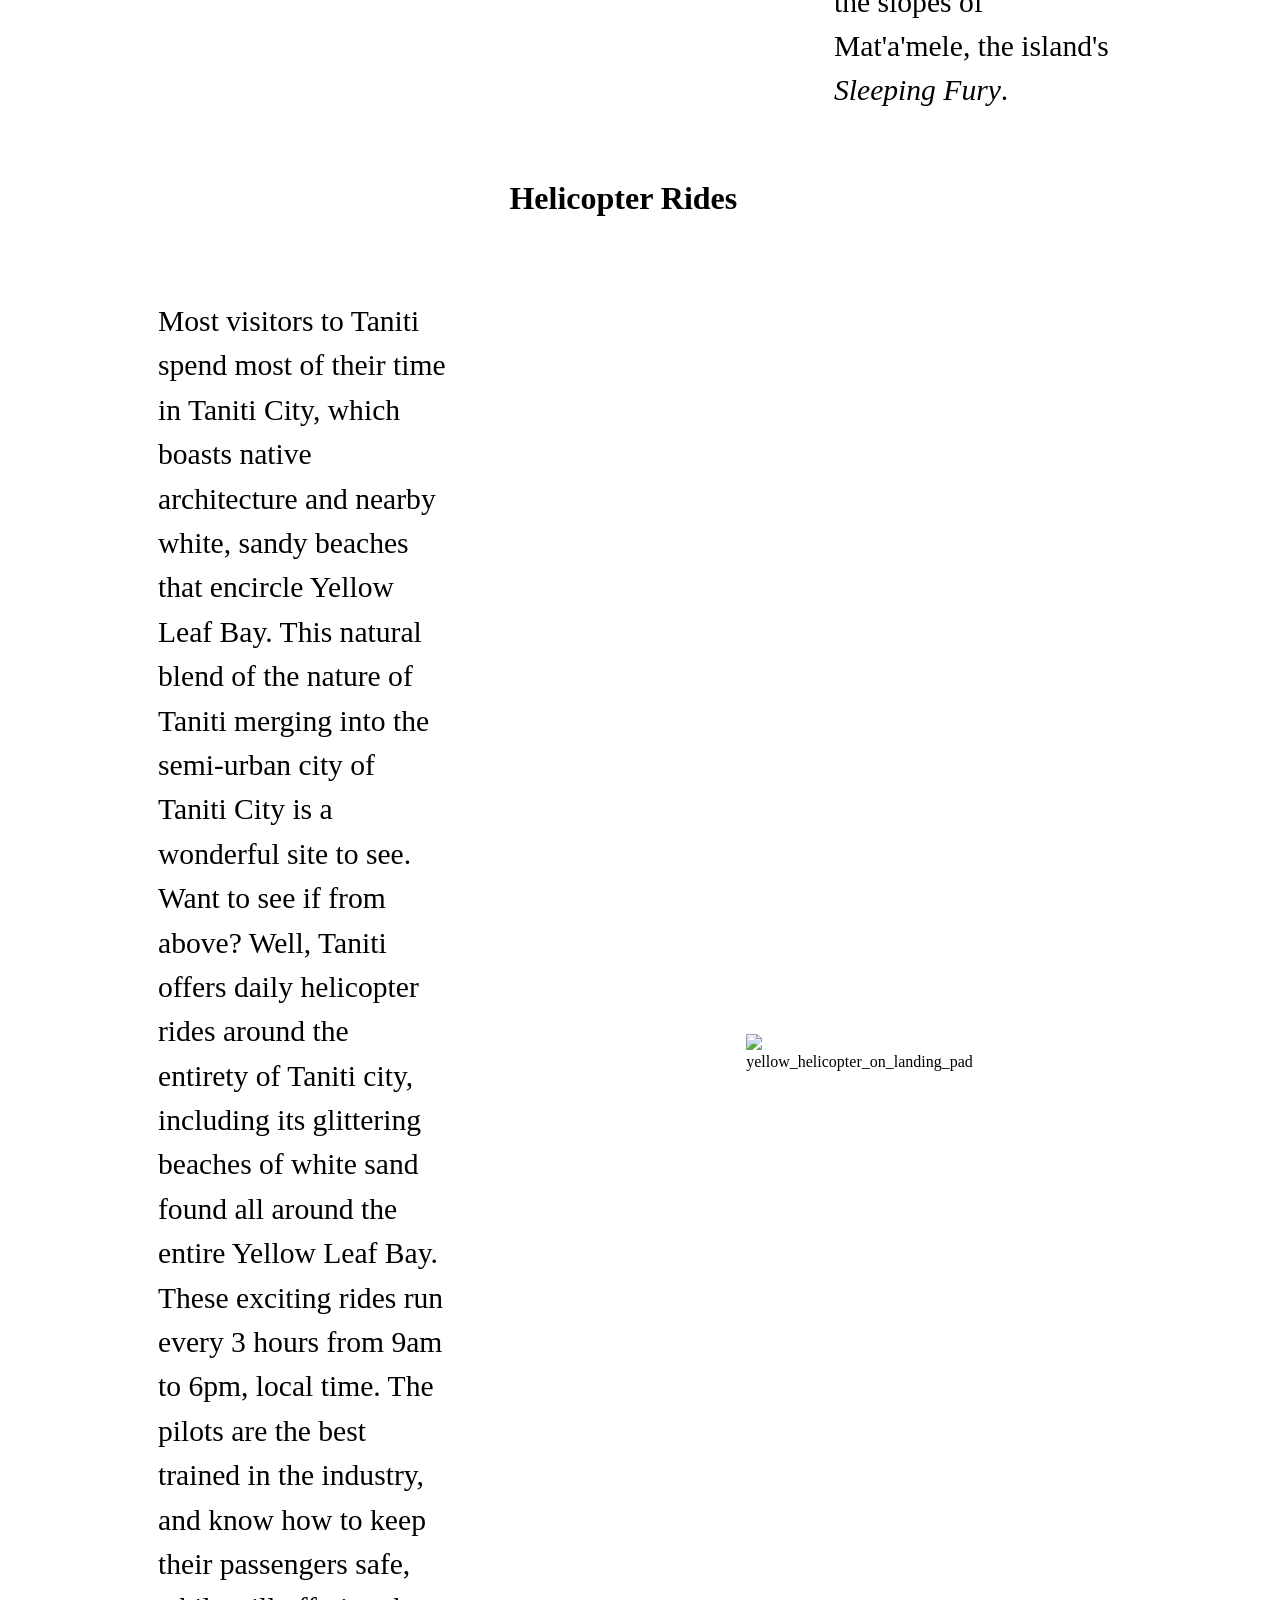
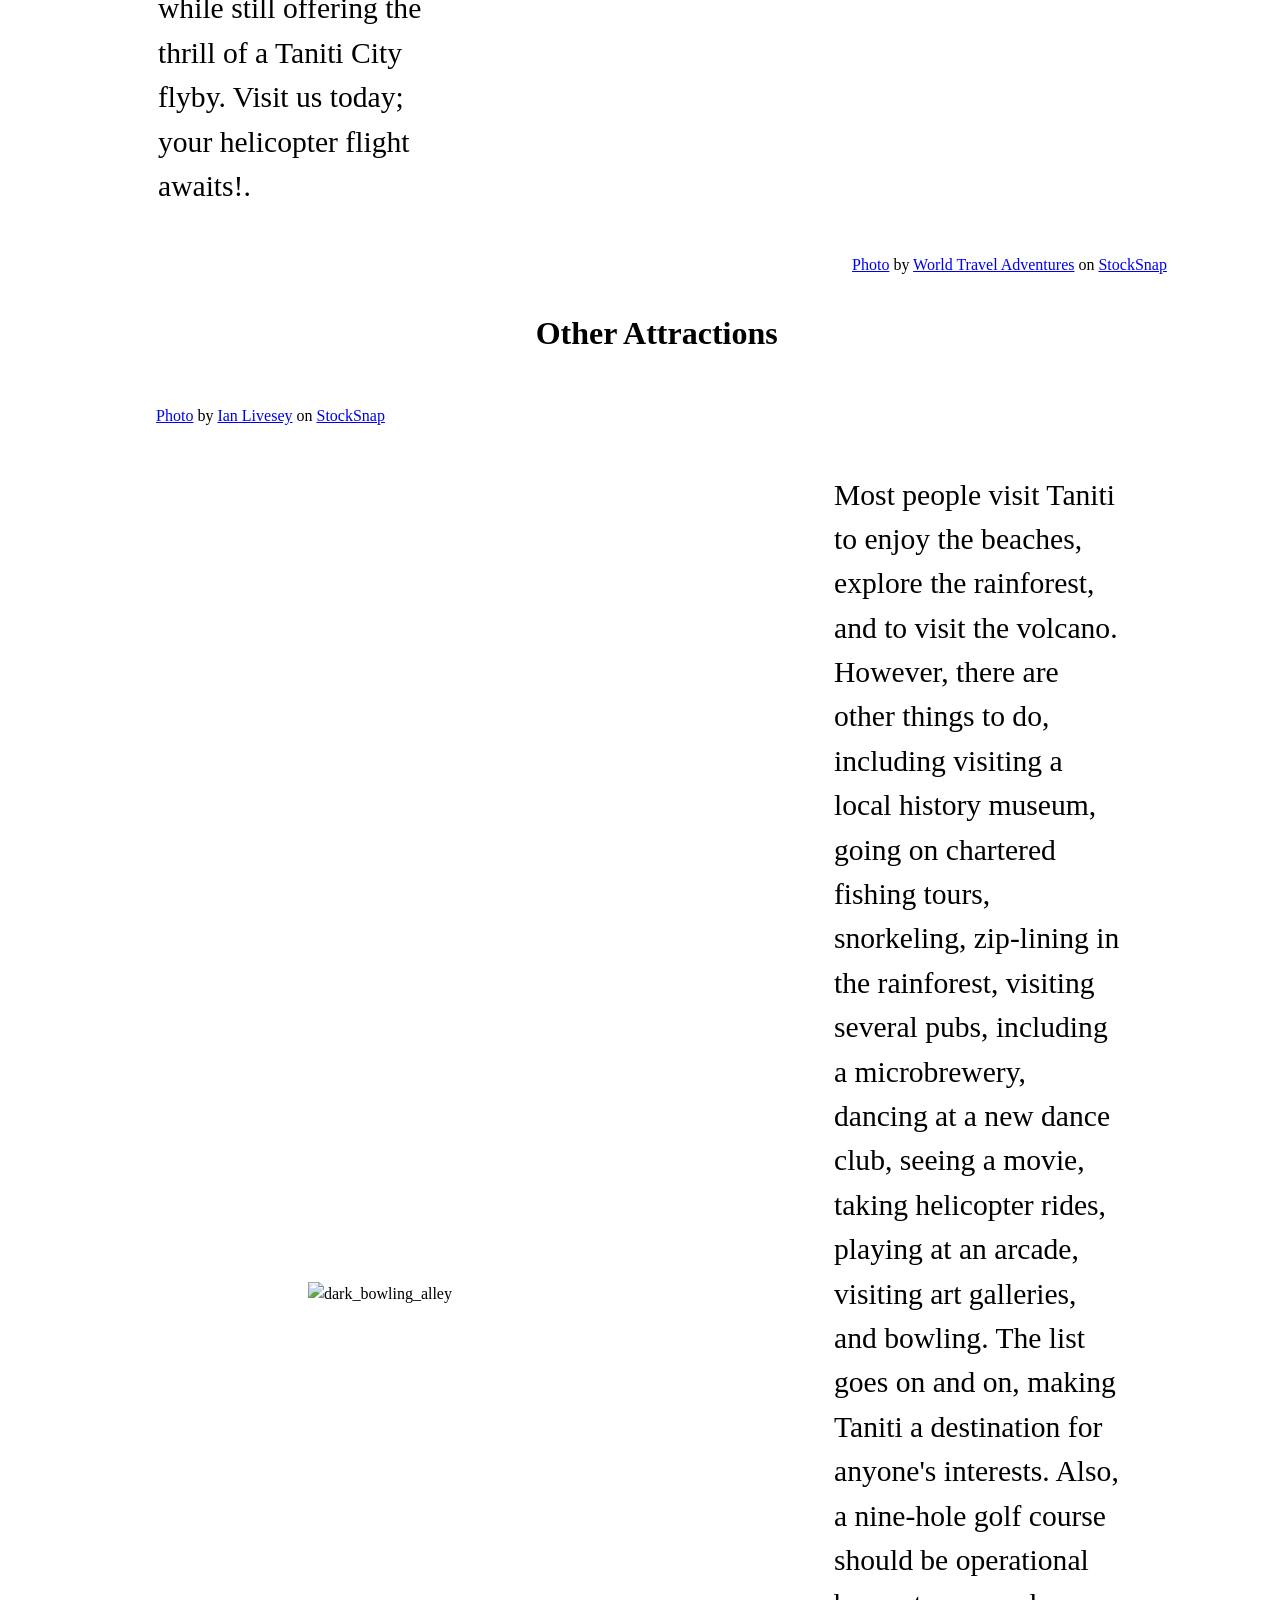
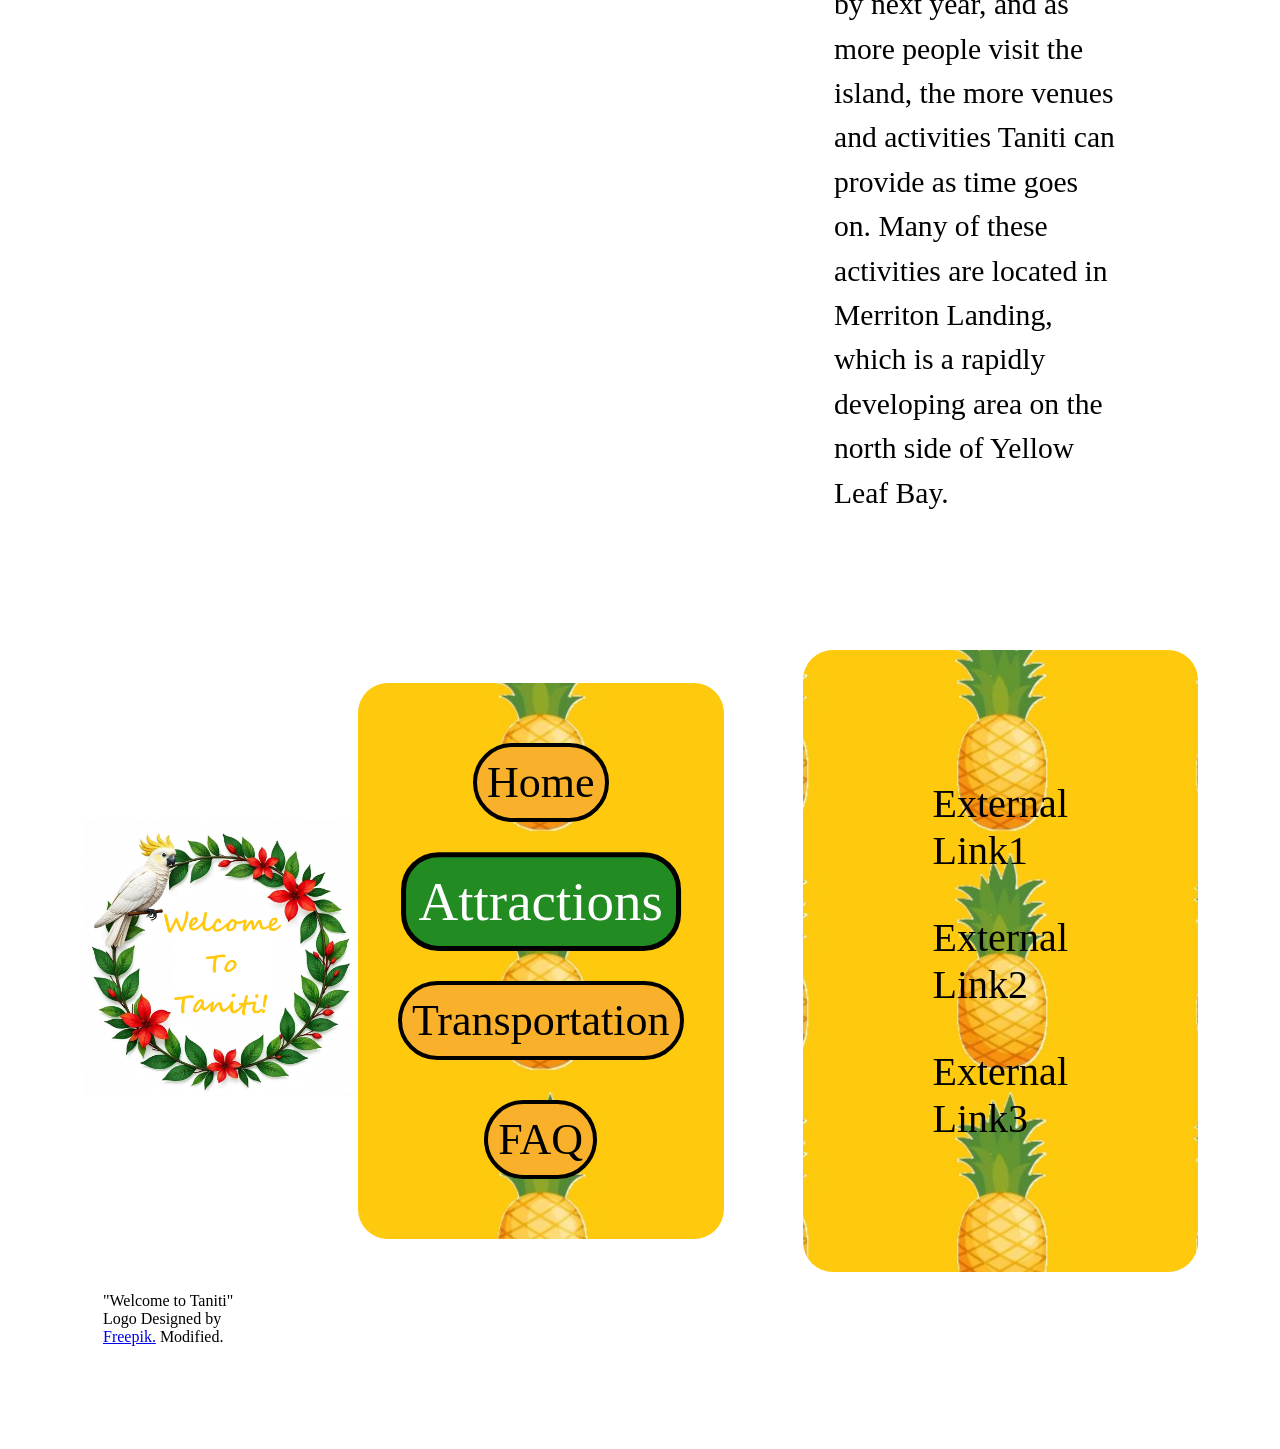
==== commit 0f0f6792: "Navigation changes and content completion. External links needed still." ====
--- a/attractions.html
+++ b/attractions.html
@@ -32,7 +32,7 @@
             <h1 class="main_headings taniti_welcome">Taniti Attractions</h1>
         </section>
         <section class="content_container">
-            <h2 class="main_headings center_justify_content_item">Tanitian Rainforest</h2>
+            <h3 class="center_justify_content_item">Tanitian Rainforest</h3>
             <p class="content_grid_item_left">The one thing every visitor notices on their approach to the island of
                 Taniti, regardless of transportation method, is Taniti's beautiful rainforest. The Tanitian rainforest
                 surrounds nearly every locale on the island, and so visitors may feel and enjoy its exquisite beauty.
@@ -125,11 +125,6 @@
             <a class="secondary_bottom_nav_links">External Link1</a>
             <a class="secondary_bottom_nav_links">External Link2</a>
             <a class="secondary_bottom_nav_links">External Link3</a>
-            <a class="secondary_bottom_nav_links">External Link4</a>
-            <a class="secondary_bottom_nav_links">External Link5</a>
-            <a class="secondary_bottom_nav_links">External Link6</a>
-            <a class="secondary_bottom_nav_links">External Link7</a>
-            <a class="secondary_bottom_nav_links">External Link8</a>
         </nav>
         <div id="bottom_caption_div">
             <span class="caption_span5">"Welcome to Taniti" Logo Designed by <a href="https://www.freepik.com/"
--- a/css/styles.css
+++ b/css/styles.css
@@ -15,6 +15,10 @@
 }
 
 p {
+    font-size: 1.85rem;
+}
+
+li {
     font-size: 1.85rem;
 }
 
@@ -135,7 +139,7 @@
     padding: 110px;
     display: grid;
     grid-template-rows: 1fr 1fr 1fr;
-    grid-template-columns: auto auto auto;
+    grid-template-columns: 1fr 1fr 1fr;
     place-items: center;
     margin-left: 80px;
 }
@@ -143,11 +147,15 @@
 .secondary_bottom_nav_links {
     padding: 20px;
     color: black;
+    font-size: 2.50rem;
+    grid-column: 2;
 }
 
 .secondary_bottom_nav_links:hover {
     color: blueviolet;
     text-decoration: underline;
+    font-weight: bold;
+    padding: 10px;
 }
 
 .content_container {
@@ -216,6 +224,21 @@
     grid-column: 3;
 }
 
+.faqs_content_container {
+    display: grid;
+    grid-template-columns: 1fr 1fr 1fr 1fr 1fr;
+    grid-template-rows: auto auto;
+    column-gap: 1px;
+    row-gap: 15px;
+    line-height: 3;
+}
+
+li.faqs_grid_item_left {
+    grid-column-start: 1;
+    grid-column-end: 6;
+    margin-left: 150px;
+}
+
 #bottom_caption_div {
     margin: 20px;
     grid-column-start: 1;
@@ -385,4 +408,18 @@
         margin: 0px;
     }
 
+    .faqs_content_container {
+        display: grid;
+        grid-template-columns: auto;
+        grid-auto-rows: 1fr;
+        column-gap: 1px;
+        row-gap: 15px;
+        line-height: 1.5;
+    }
+
+    li.faqs_grid_item_left {
+        grid-column: 1;
+        margin-left: 0px;
+    }
+
 }
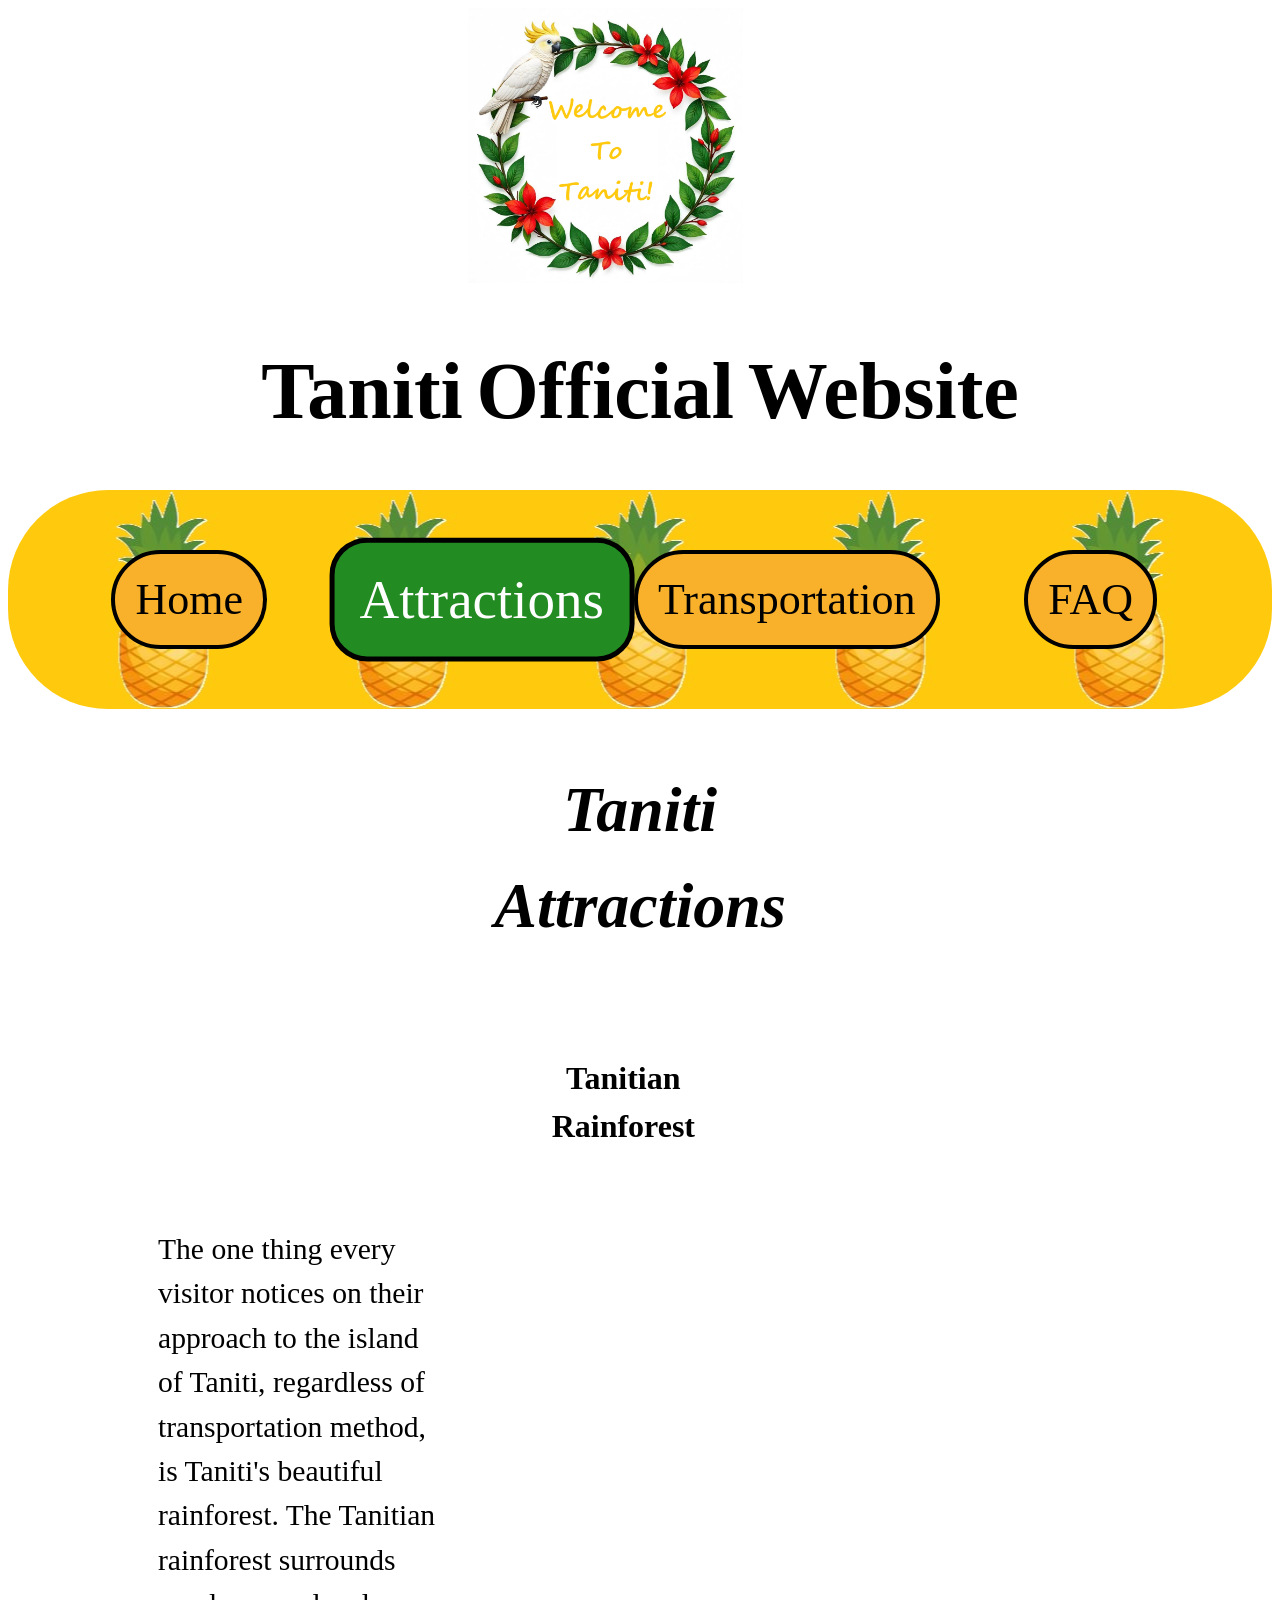
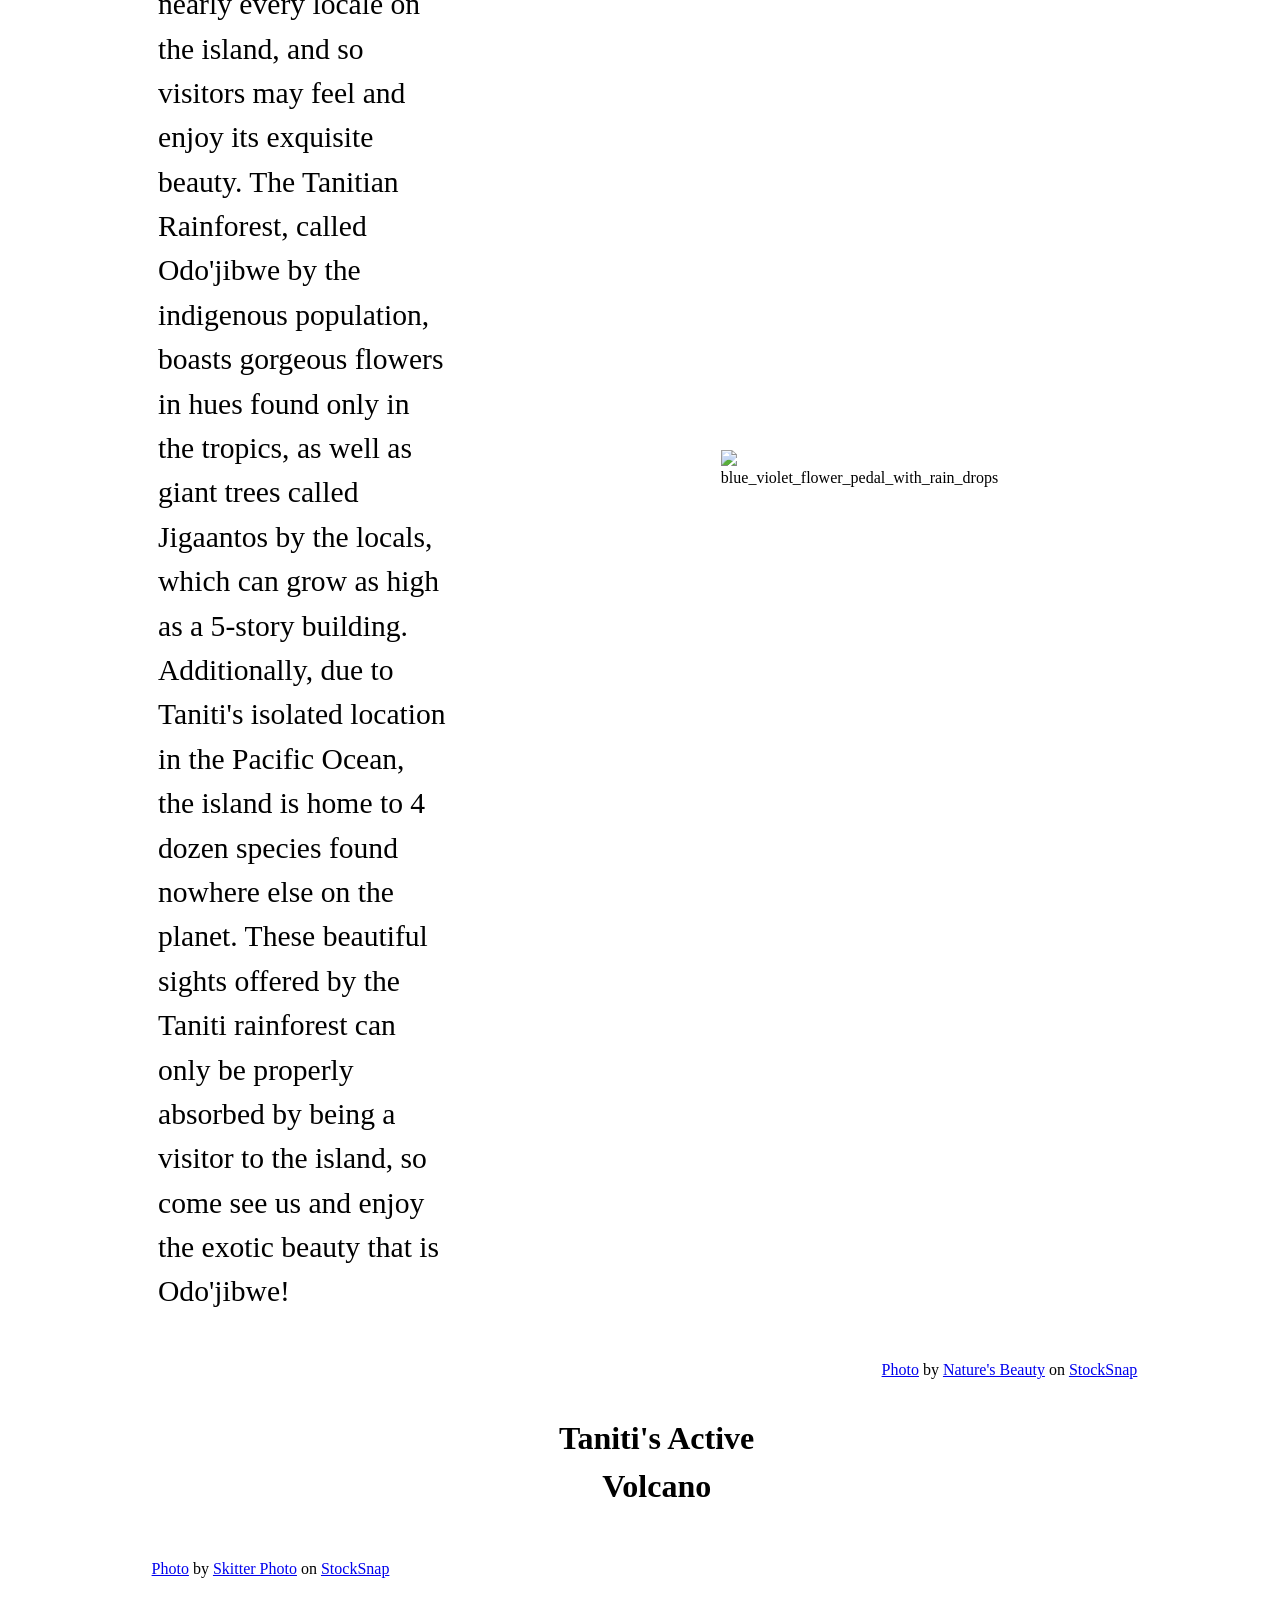
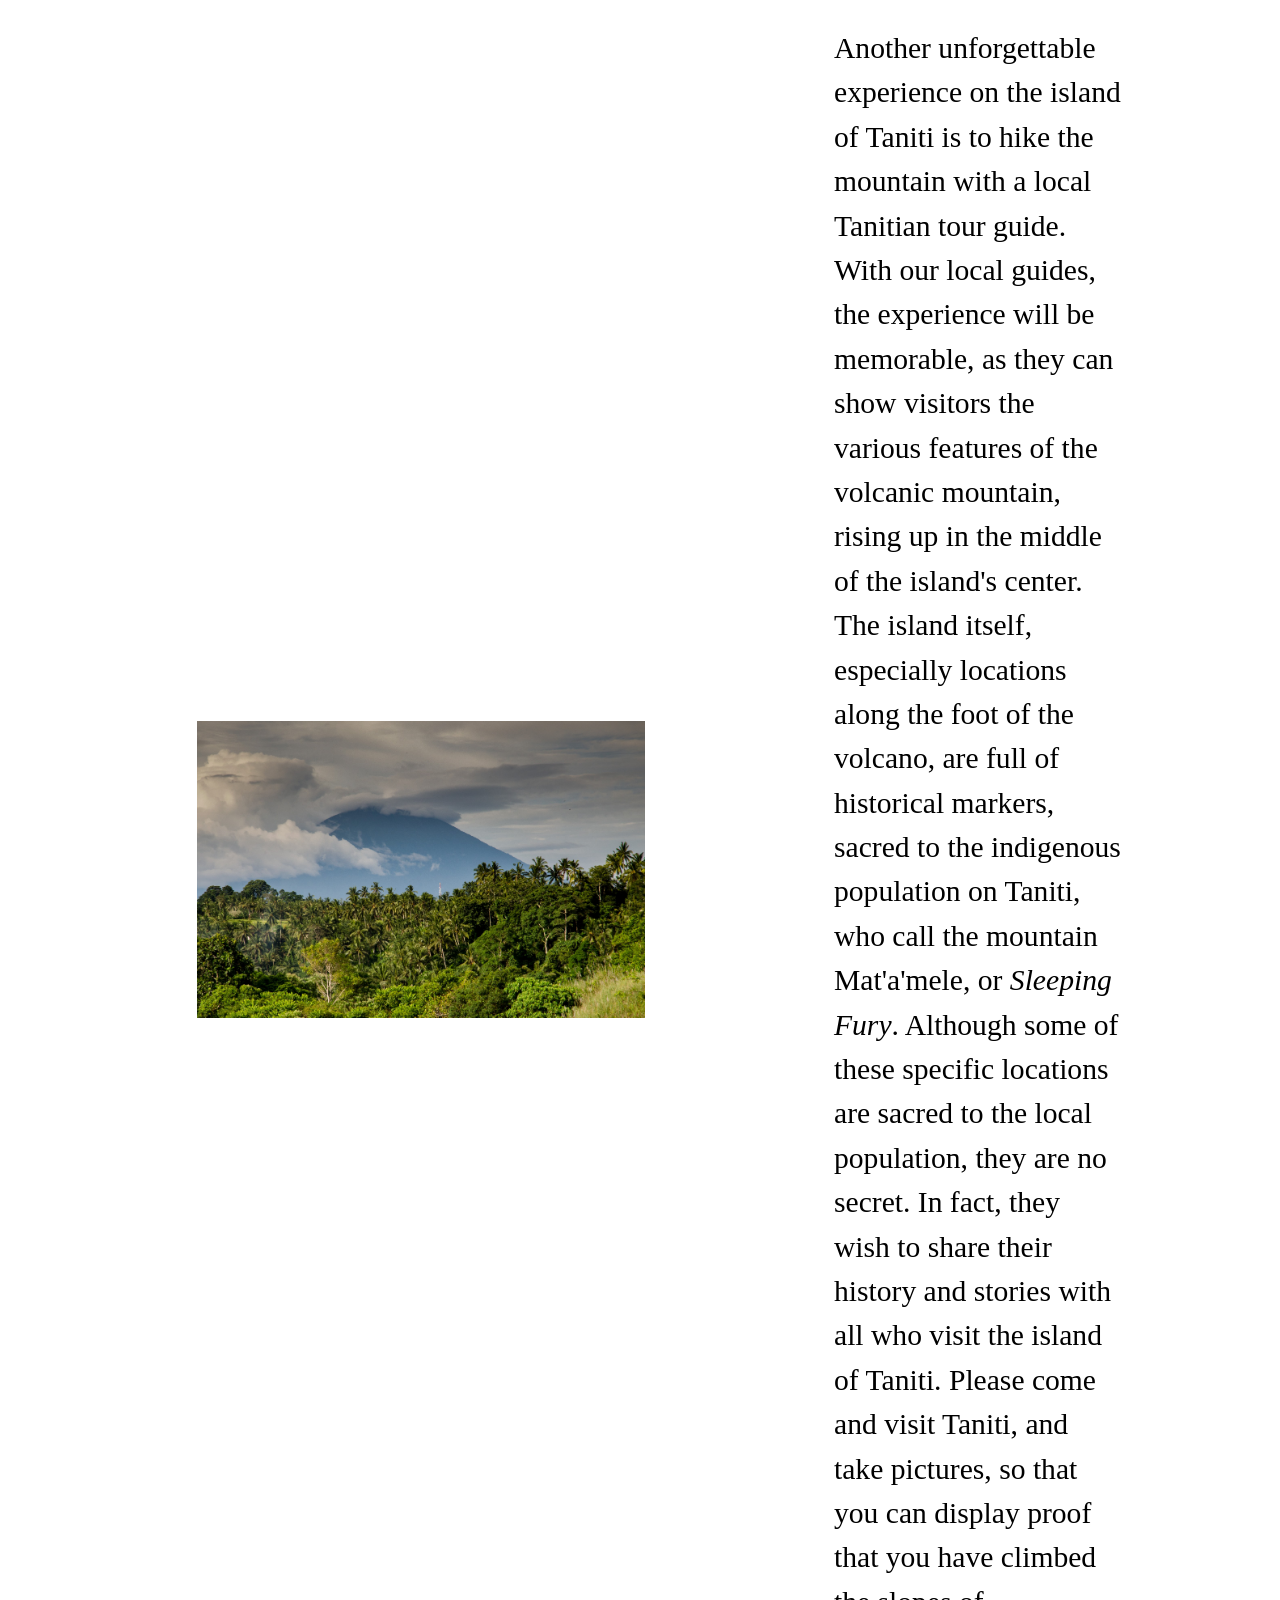
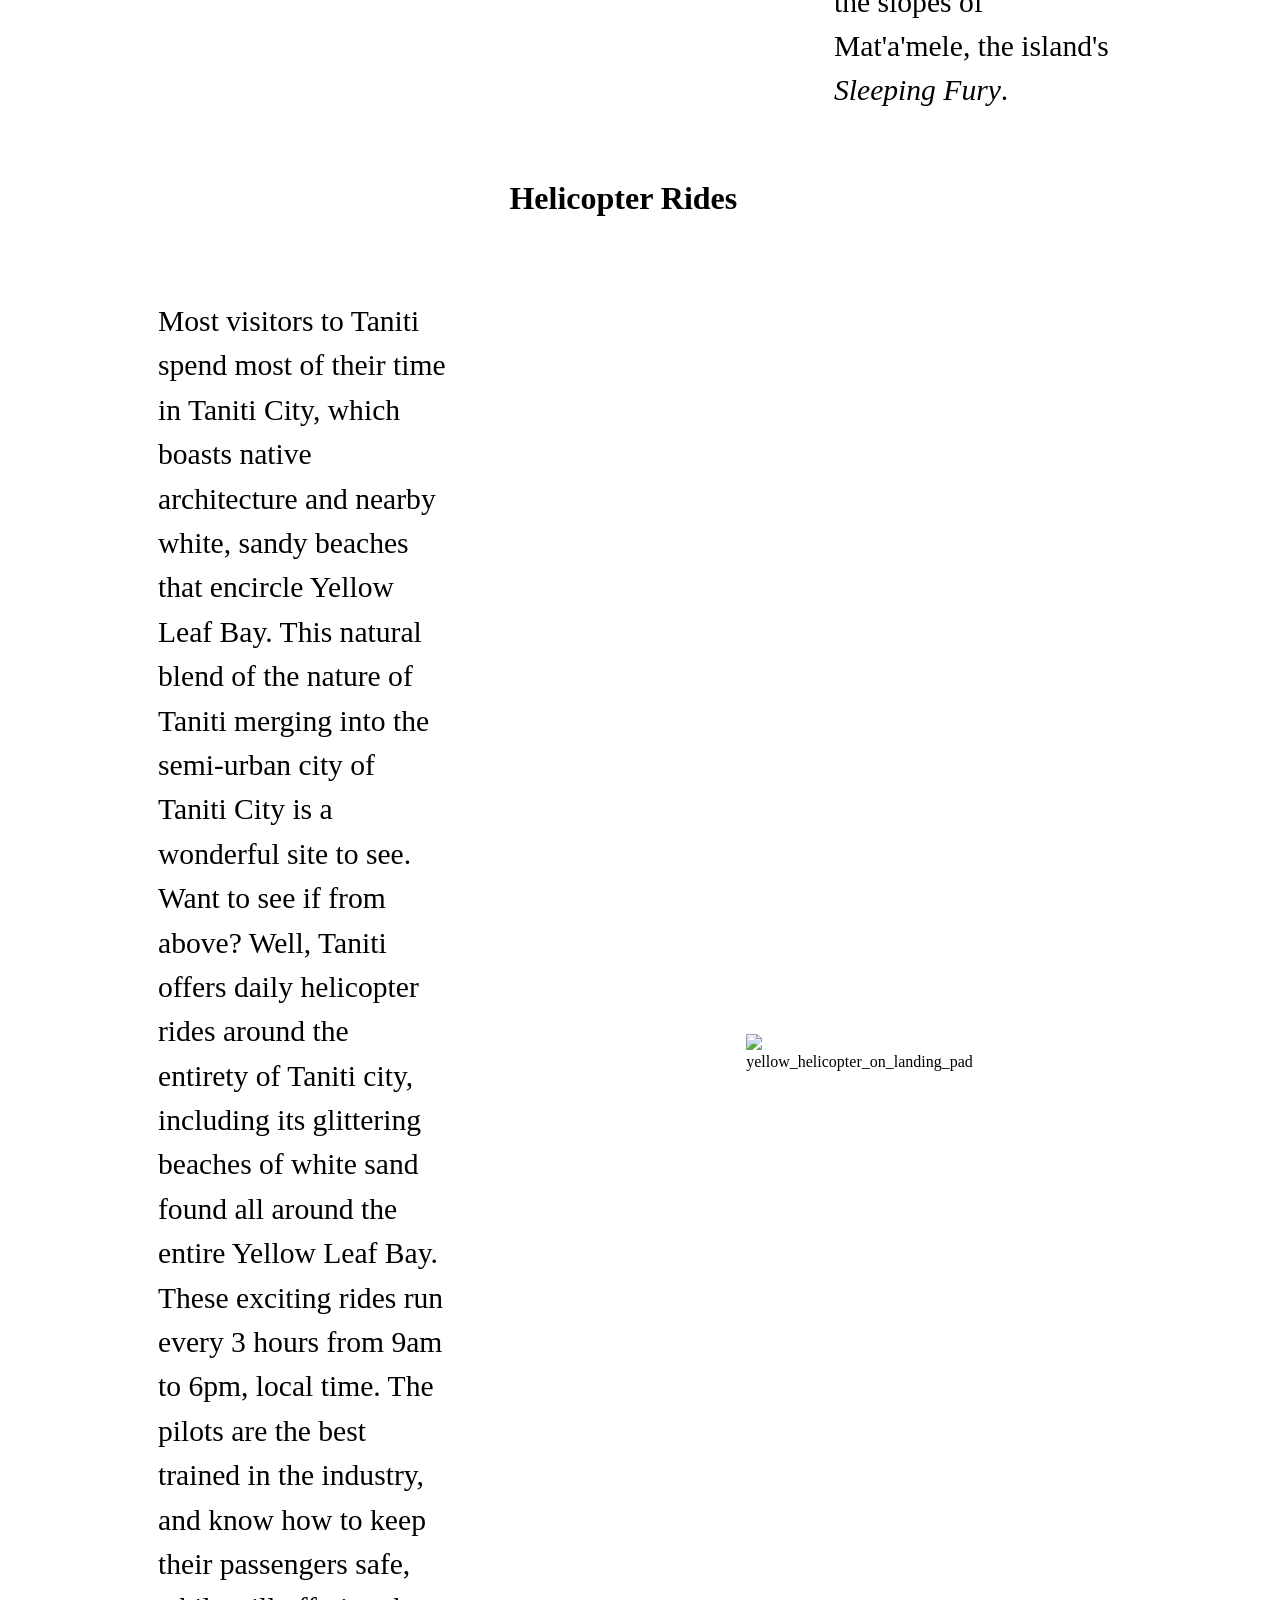
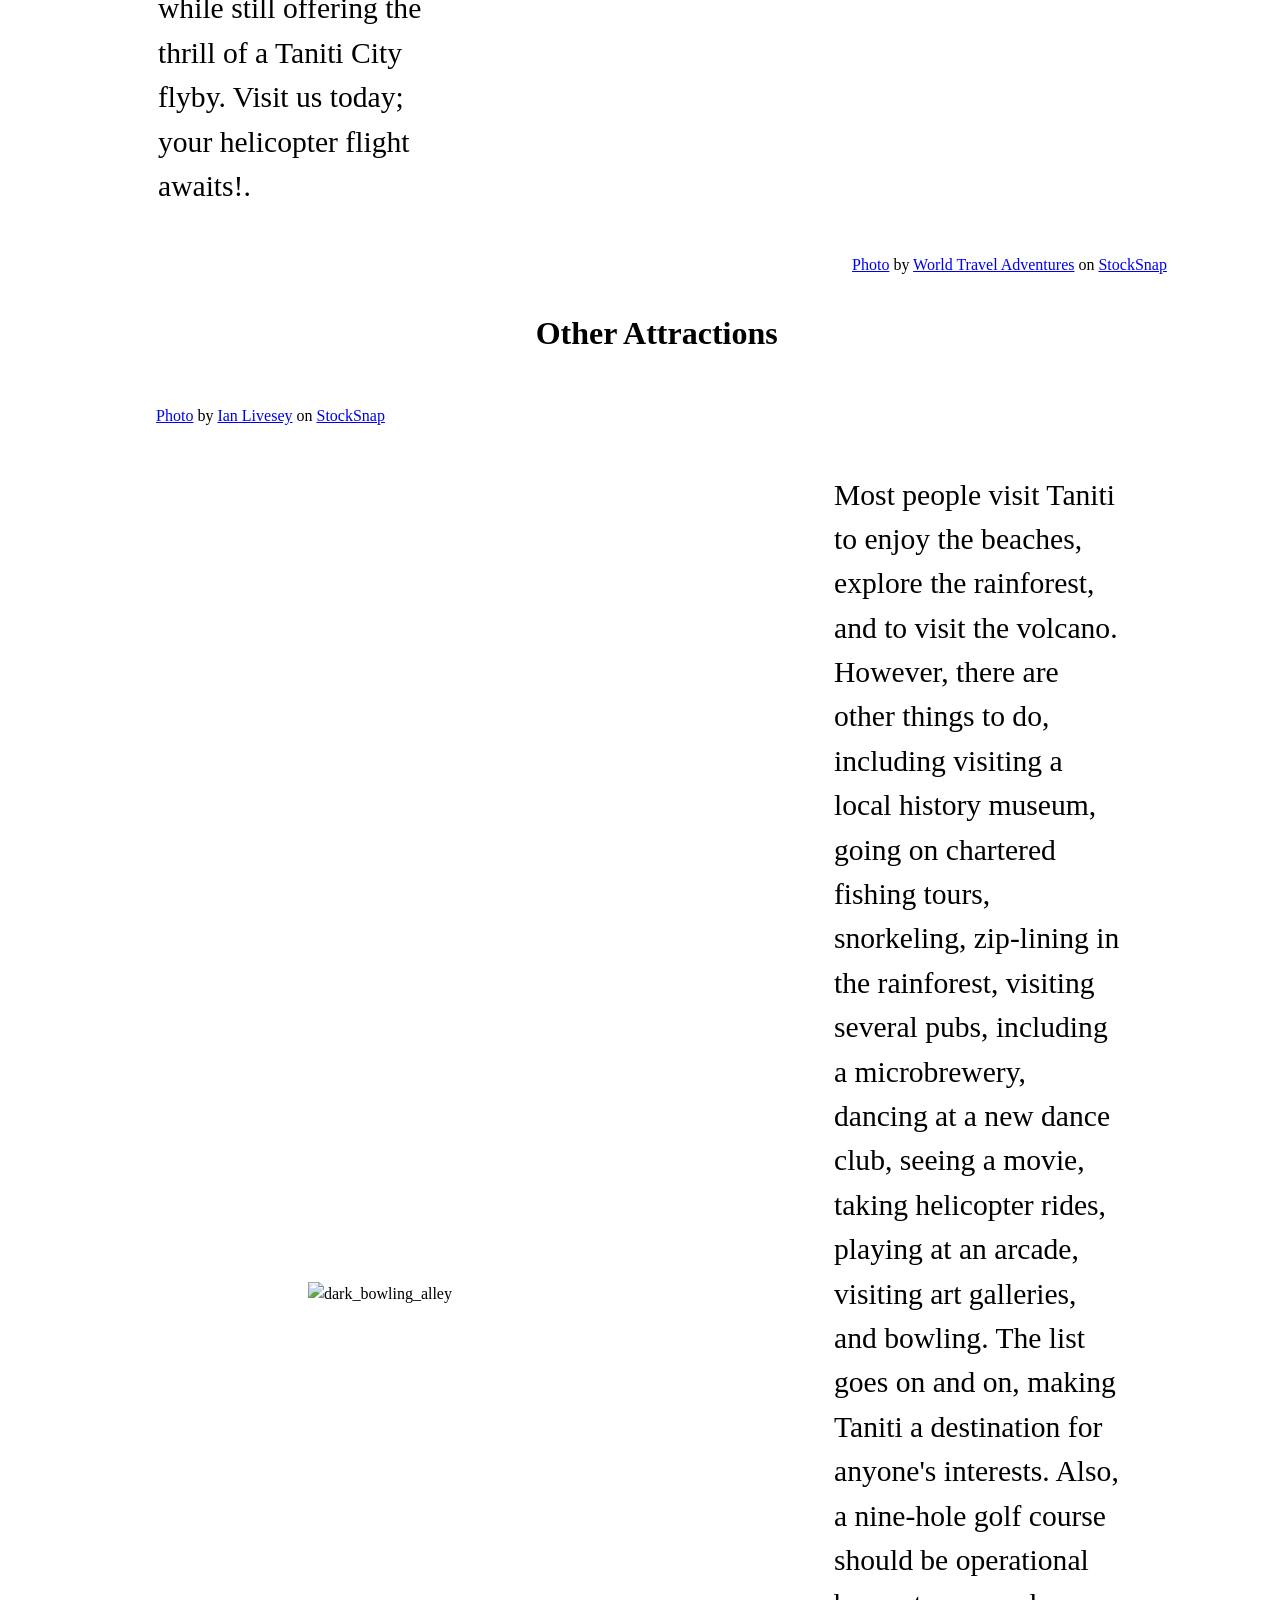
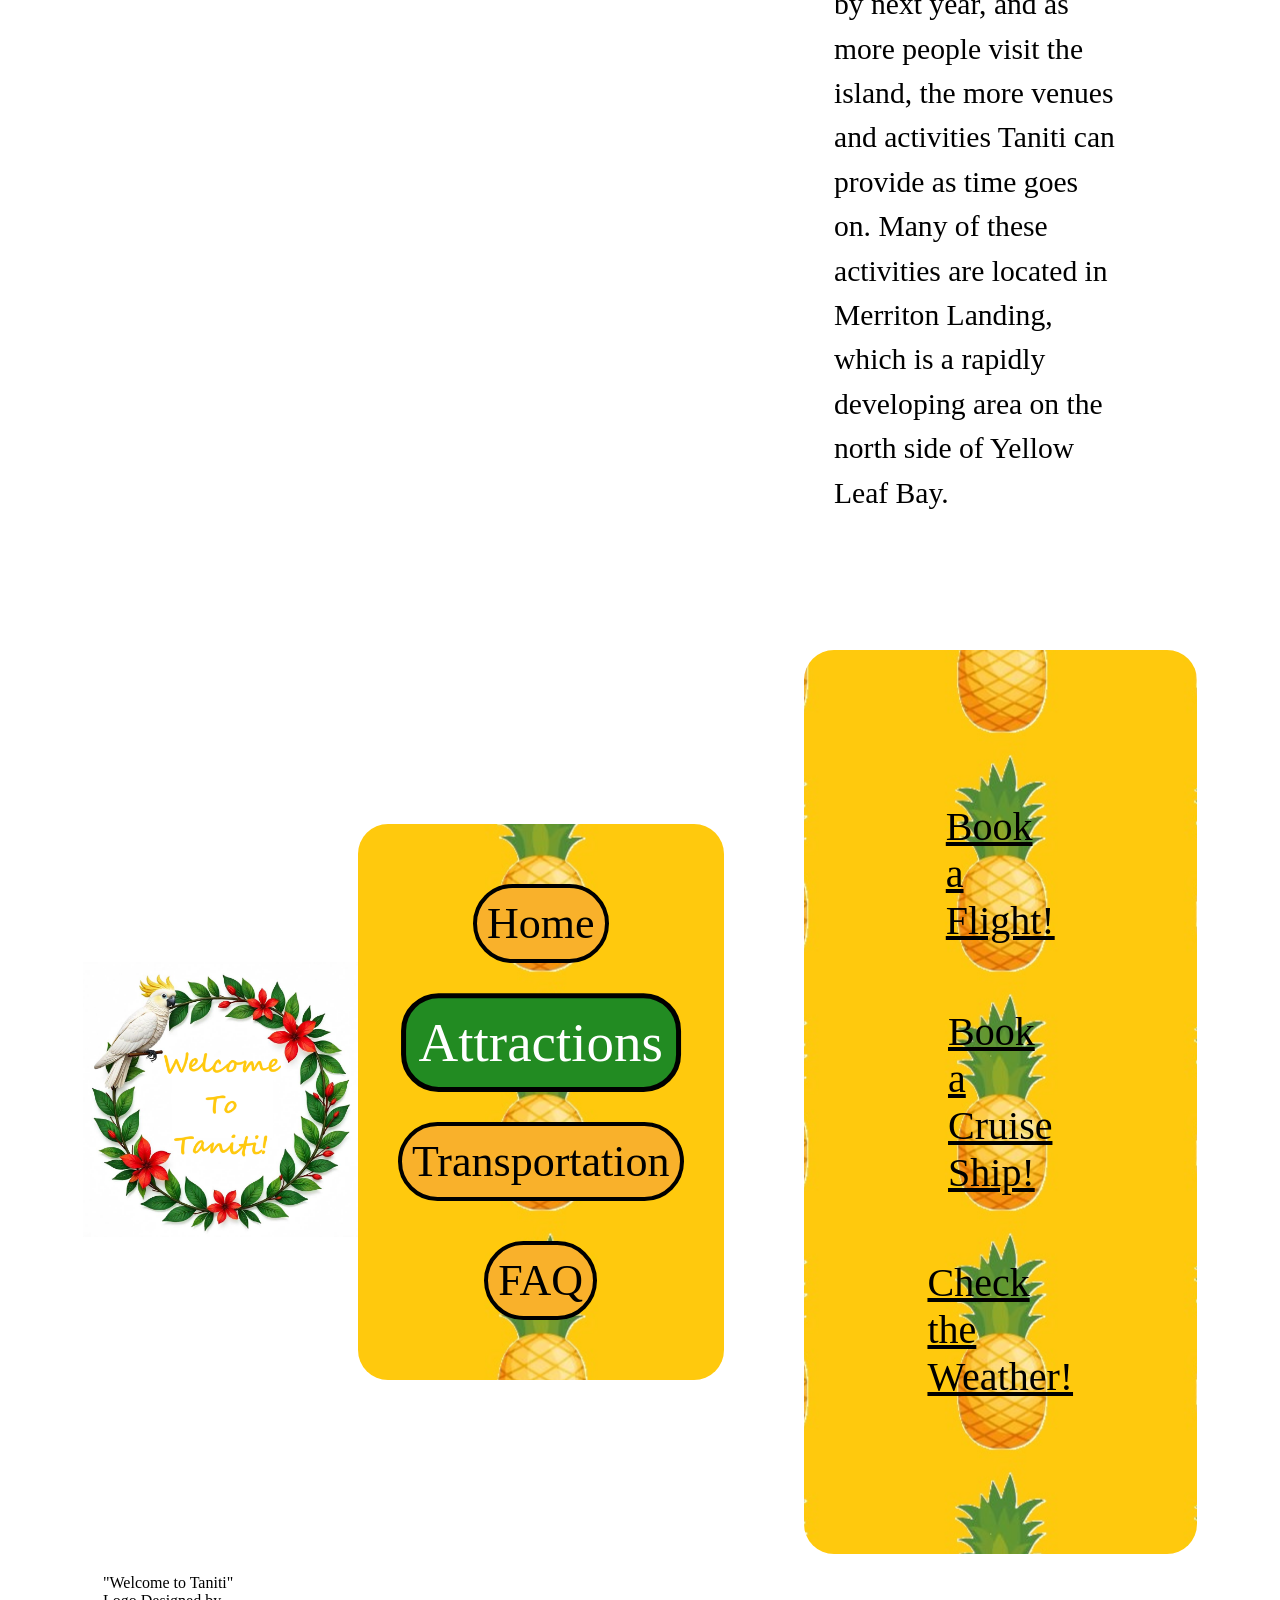
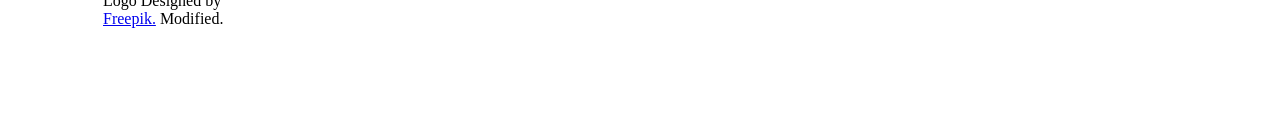
==== commit 8e94e430: "Last commit before submission of HJN1 Task 1 for D479 at WGU" ====
--- a/attractions.html
+++ b/attractions.html
@@ -122,9 +122,9 @@
             <a href="faq.html" class="primary_bottom_nav_links">FAQ</a>
         </nav>
         <nav class="secondary_bottom_navbar">
-            <a class="secondary_bottom_nav_links">External Link1</a>
-            <a class="secondary_bottom_nav_links">External Link2</a>
-            <a class="secondary_bottom_nav_links">External Link3</a>
+            <a href="https://www.expedia.com/" class="secondary_bottom_nav_links" target="_blank">Book a Flight!</a>
+            <a href="https://www.cruises.com/" class="secondary_bottom_nav_links" target="_blank">Book a Cruise Ship!</a>
+            <a href="https://weather.com/" class="secondary_bottom_nav_links" target="_blank">Check the Weather!</a>
         </nav>
         <div id="bottom_caption_div">
             <span class="caption_span5">"Welcome to Taniti" Logo Designed by <a href="https://www.freepik.com/"
--- a/css/styles.css
+++ b/css/styles.css
@@ -139,7 +139,7 @@
     padding: 110px;
     display: grid;
     grid-template-rows: 1fr 1fr 1fr;
-    grid-template-columns: 1fr 1fr 1fr;
+    grid-template-columns: 1fr 1fr 1fr 1fr 1fr;
     place-items: center;
     margin-left: 80px;
 }
@@ -148,7 +148,8 @@
     padding: 20px;
     color: black;
     font-size: 2.50rem;
-    grid-column: 2;
+    grid-column-start: 2;
+    grid-column-end: 5;
 }
 
 .secondary_bottom_nav_links:hover {
@@ -385,6 +386,9 @@
         padding: 60px;
         margin-top: 15px;
         margin-left: 0px;
+        place-items: center;
+        justify-content: center;
+        text-align: center;
     }
 
     .responsive_span {
